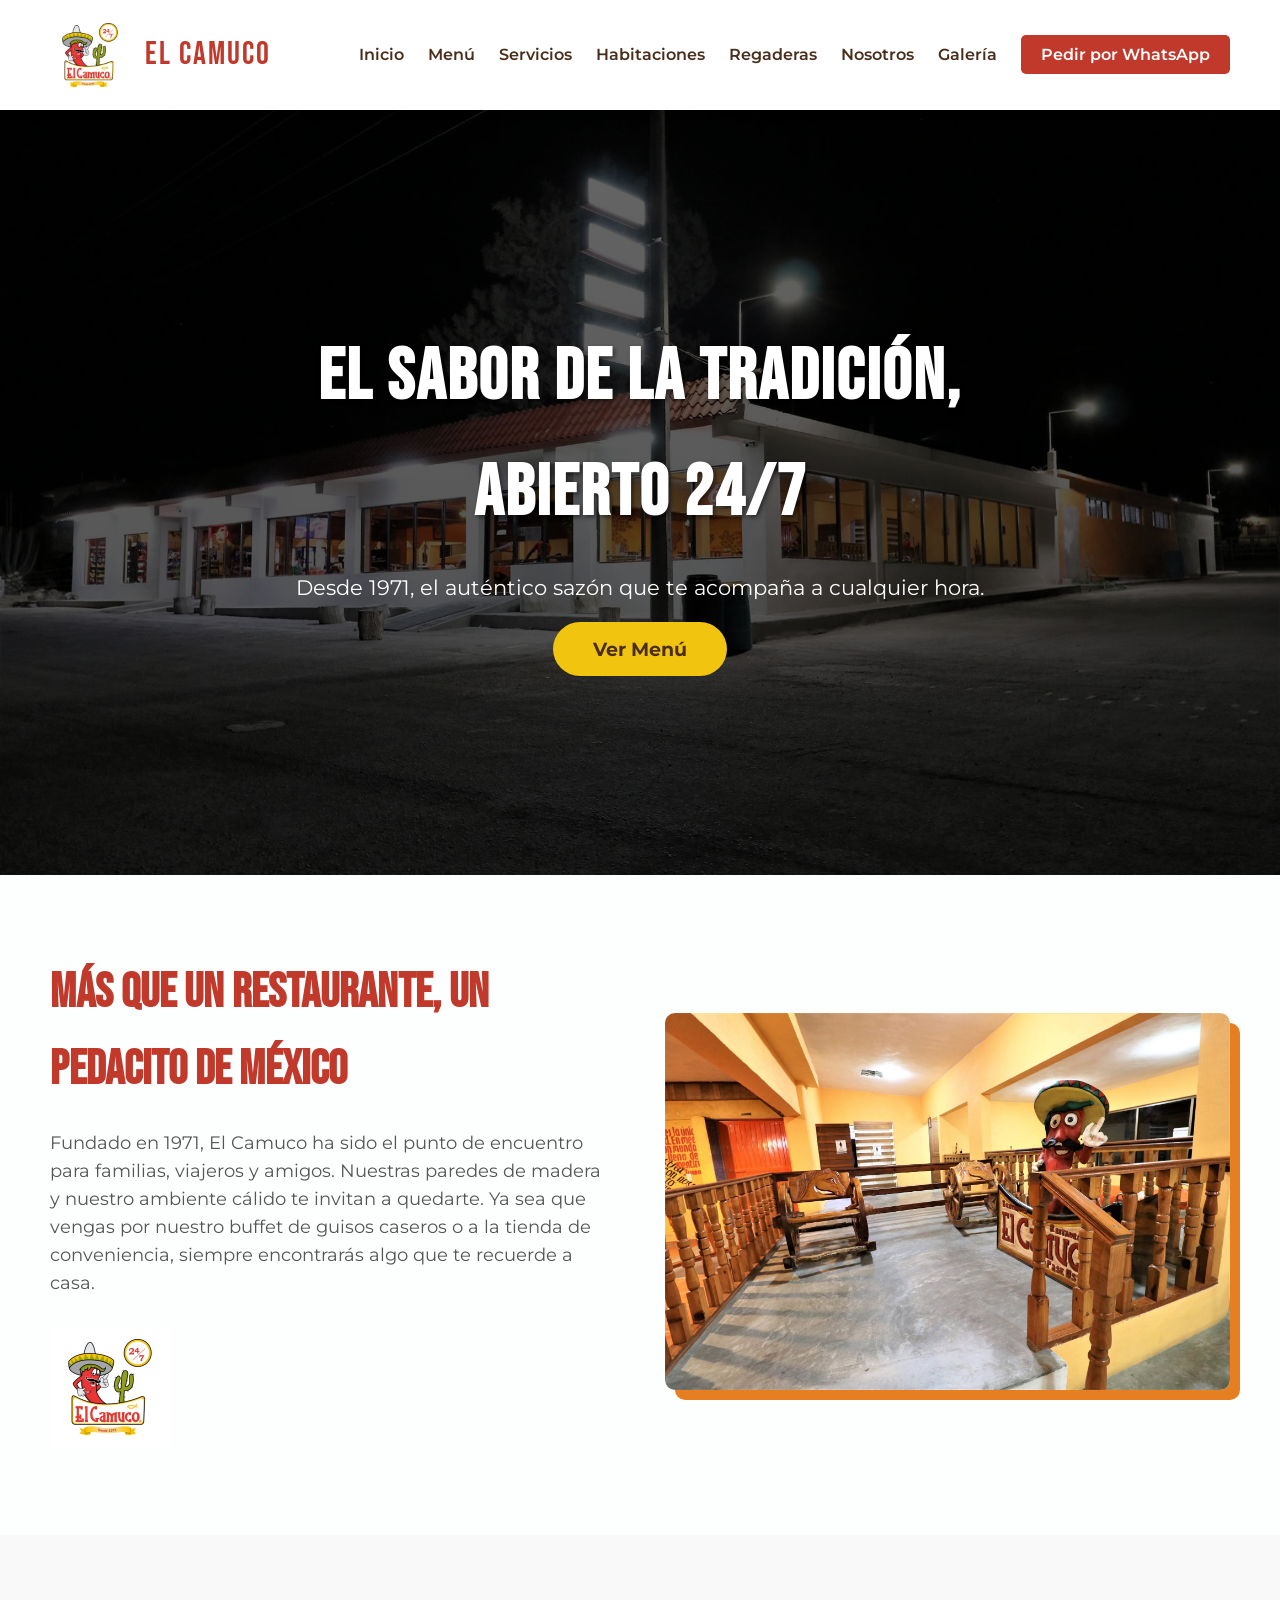
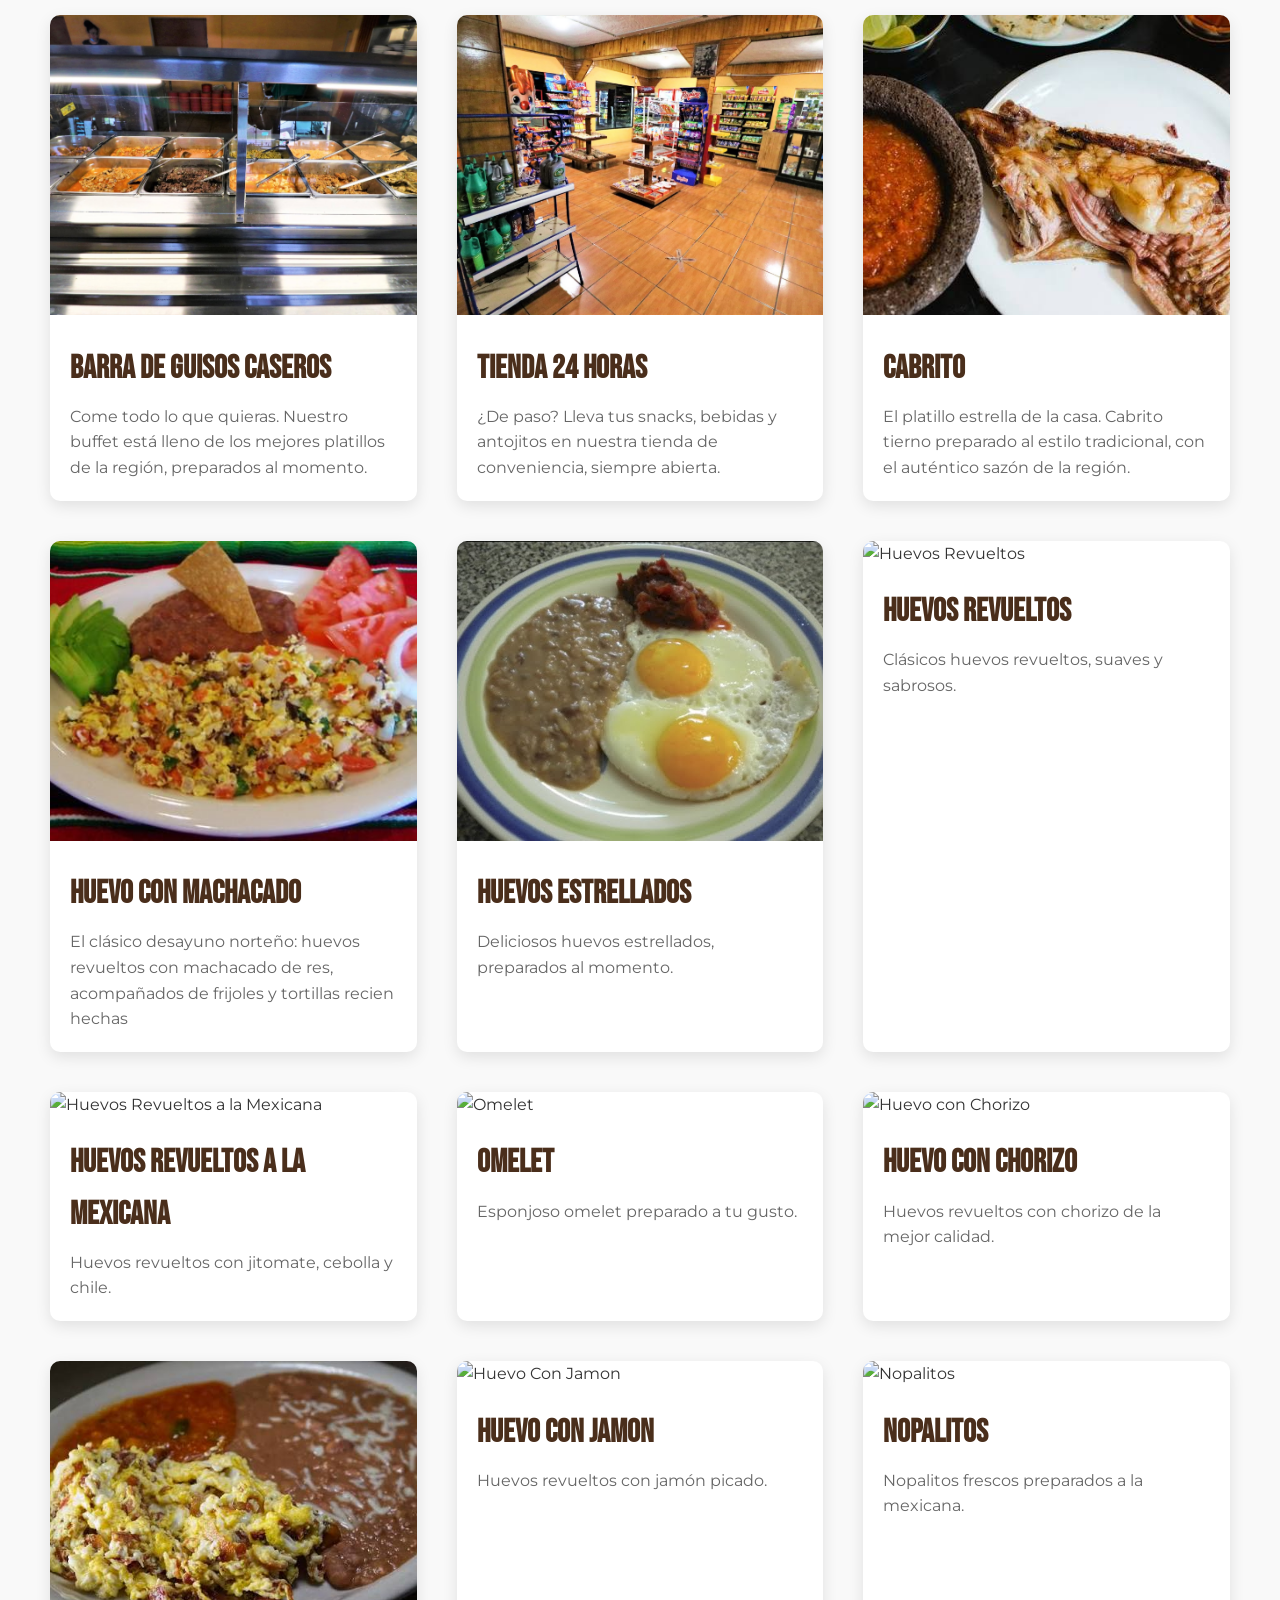
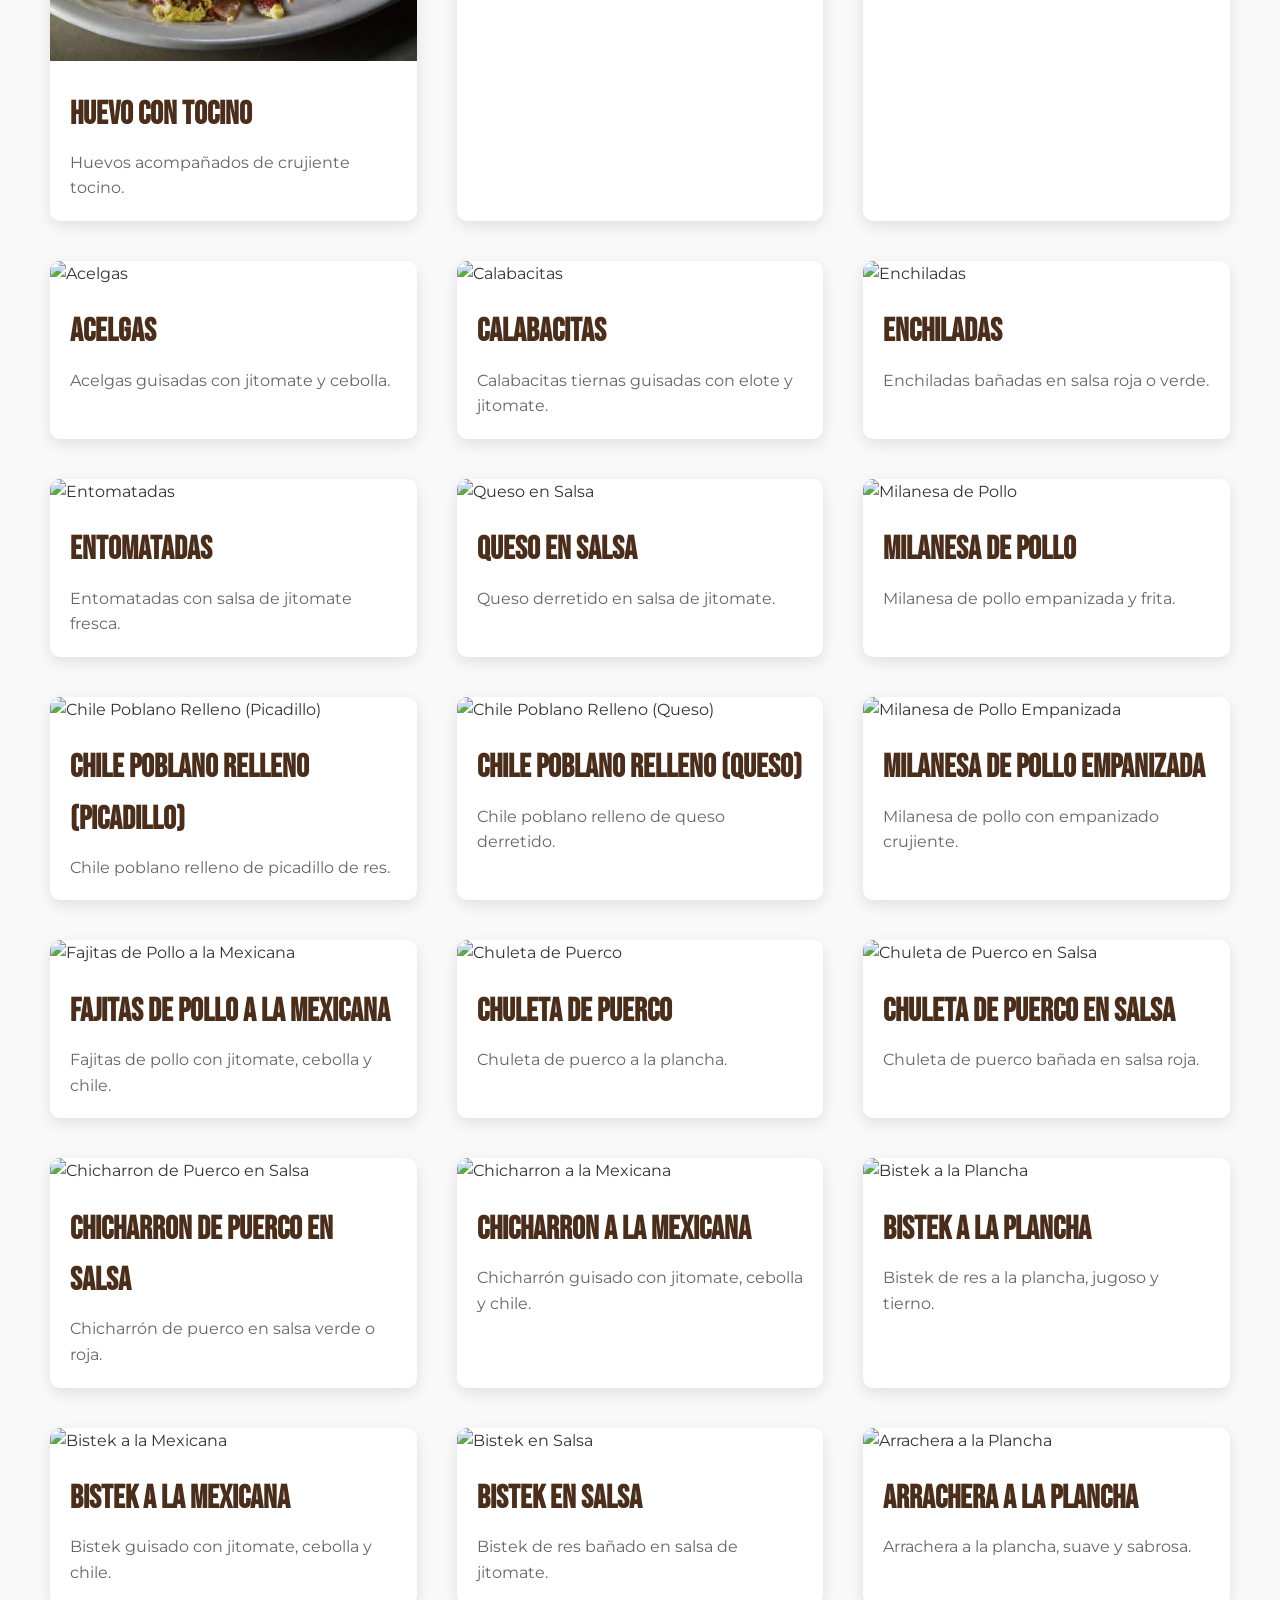
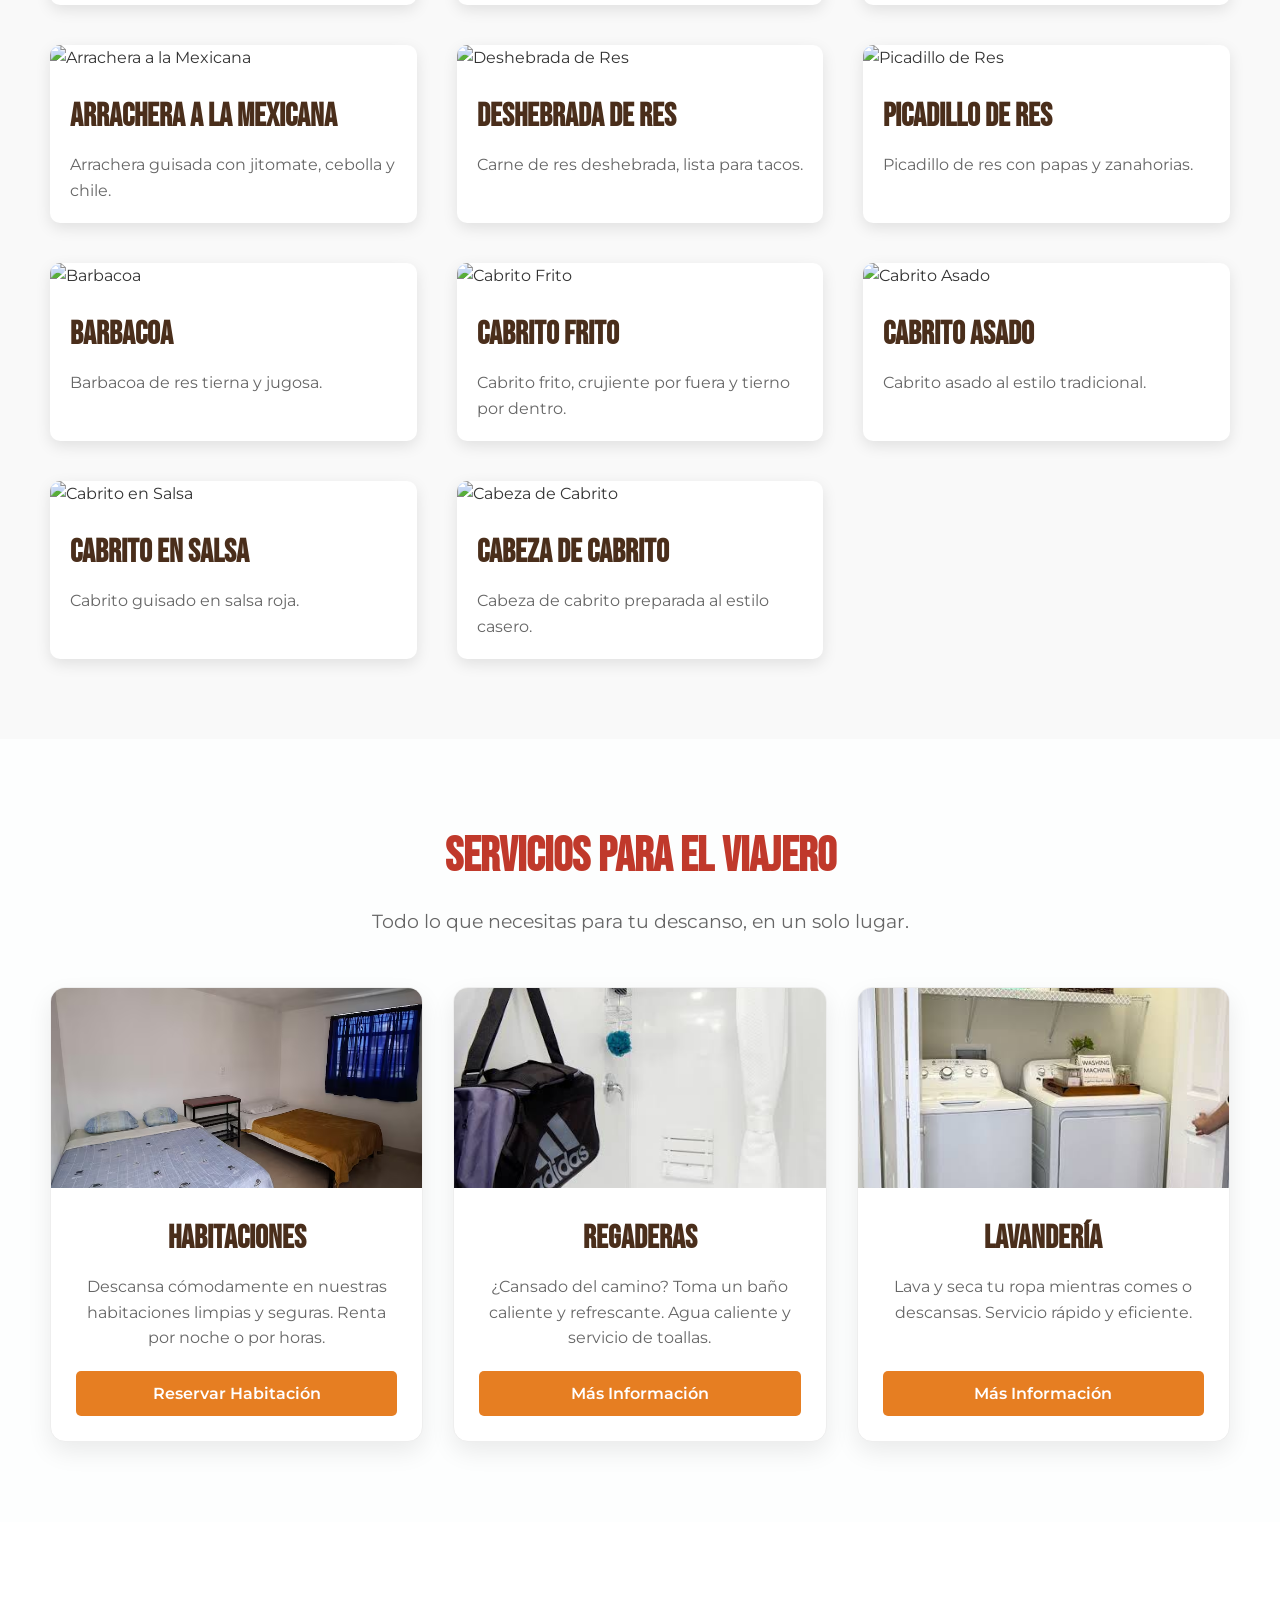
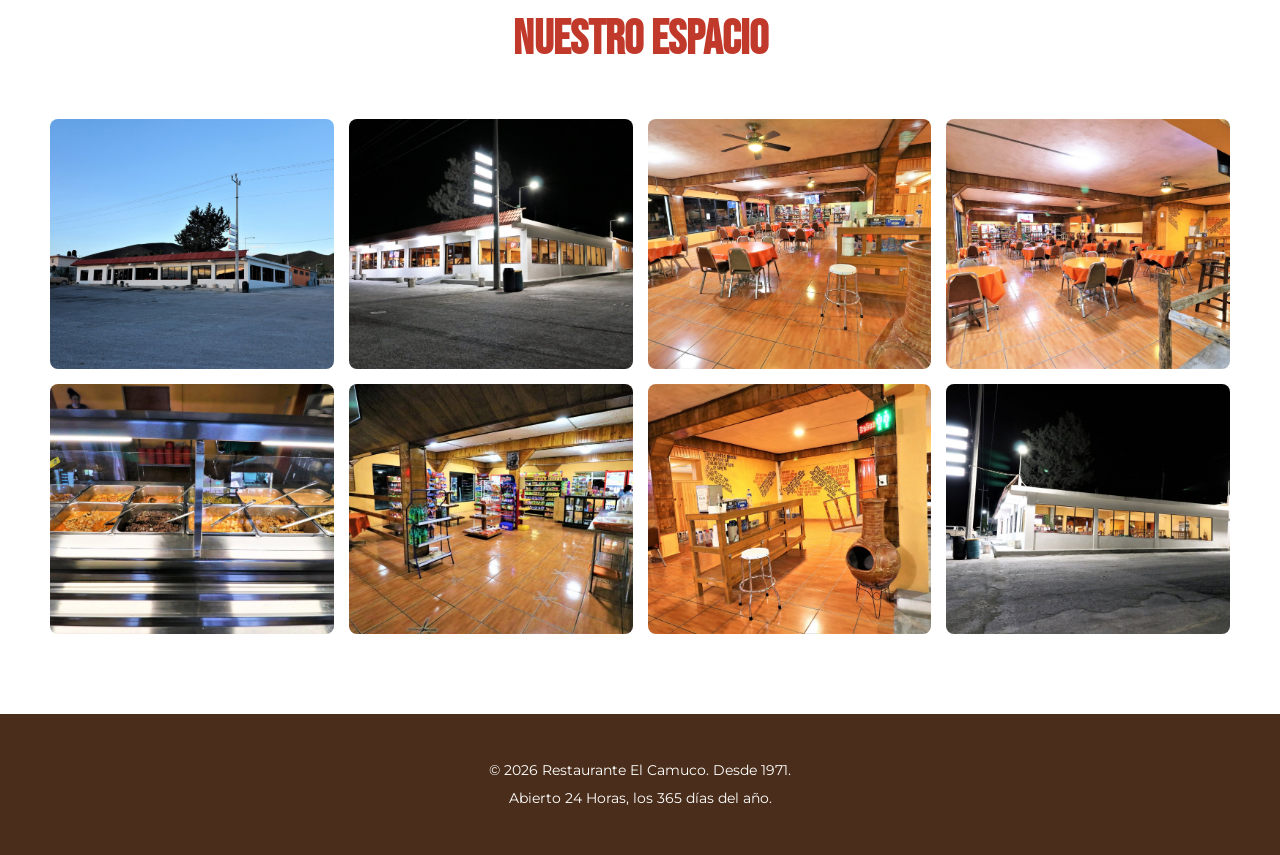
==== index.html @ 58abb0df "Add files via upload" ====
<!DOCTYPE html>
<html lang="es">
<head>
    <meta charset="UTF-8">
    <meta name="viewport" content="width=device-width, initial-scale=1.0">
    <title>El Camuco | Restaurante y Servicios 24/7</title>
    <link rel="stylesheet" href="style.css">
    <!-- Fuentes de Google -->
    <link href="https://fonts.googleapis.com/css2?family=Bebas+Neue&family=Montserrat:wght@300;400;600&display=swap" rel="stylesheet">
</head>
<body>

    <!-- Header -->
    <header>
        <div class="logo">
            <img src="logo.png" alt="El Camuco Logo" width="80">
            <span>EL CAMUCO</span>
        </div>
        <nav>
            <a href="#inicio">Inicio</a>
            <a href="#menu">Menú</a>
            <a href="#servicios">Servicios</a>
            <!-- NUEVOS ENLACES AÑADIDOS AQUÍ -->
            <a href="#servicios">Habitaciones</a>
            <a href="#servicios">Regaderas</a>
            <!-- FIN DE NUEVOS ENLACES -->
            <a href="#nosotros">Nosotros</a>
            <a href="#galeria">Galería</a>
            <!-- Reemplaza 8124062292 por el número real de WhatsApp del restaurante -->
            <a href="https://wa.me/8124062292" class="btn-reservar" target="_blank">Pedir por WhatsApp</a>
        </nav>
    </header>

    <!-- Hero Section -->
    <section id="inicio" class="hero">
        <div class="hero-content">
            <h1>El Sabor de la Tradición, <br>Abierto 24/7</h1>
            <p>Desde 1971, el auténtico sazón que te acompaña a cualquier hora.</p>
            <a href="#menu" class="btn-principal">Ver Menú</a>
        </div>
    </section>

    <!-- Sección Nosotros -->
    <section id="nosotros" class="nosotros">
        <div class="container">
            <div class="texto">
                <h2>Más que un restaurante, un pedacito de México</h2>
                <p>Fundado en 1971, El Camuco ha sido el punto de encuentro para familias, viajeros y amigos. Nuestras paredes de madera y nuestro ambiente cálido te invitan a quedarte. Ya sea que vengas por nuestro buffet de guisos caseros o a la tienda de conveniencia, siempre encontrarás algo que te recuerde a casa.</p>
                <img src="logo.png" alt="Chile El Camuco" class="logo-secundario">
            </div>
            <div class="imagen">
                <img src="interior-madera.png" alt="Interior de El Camuco">
            </div>
        </div>
    </section>

    <!-- Sección Buffet y Tienda -->
    <section id="menu" class="servicios">
        <div class="card">
            <img src="interior-buffet.png" alt="Buffet El Camuco">
            <h3>Barra de Guisos Caseros</h3>
            <p>Come todo lo que quieras. Nuestro buffet está lleno de los mejores platillos de la región, preparados al momento.</p>
        </div>
        <div class="card">
            <img src="interior-tienda.png" alt="Tienda El Camuco">
            <h3>Tienda 24 Horas</h3>
            <p>¿De paso? Lleva tus snacks, bebidas y antojitos en nuestra tienda de conveniencia, siempre abierta.</p>
        </div>
        <div class="card">
            <img src="cabrito.png" alt="Cabrito">
            <h3>Cabrito</h3>
            <p>El platillo estrella de la casa. Cabrito tierno preparado al estilo tradicional, con el auténtico sazón de la región.</p>
        </div>
        <div class="card">
            <img src="huevoconmachacado.png" alt="Huevo con Machacado">
            <h3>Huevo con Machacado</h3>
            <p>El clásico desayuno norteño: huevos revueltos con machacado de res, acompañados de frijoles y tortillas recien hechas</p>
        </div>

        <!-- NUEVAS COMIDAS AÑADIDAS -->
        <div class="card">
            <img src="huevos-estrellados.png" alt="Huevos Estrellados">
            <h3>Huevos Estrellados</h3>
            <p>Deliciosos huevos estrellados, preparados al momento.</p>
        </div>
        <div class="card">
            <img src="huevos-revueltos.png" alt="Huevos Revueltos">
            <h3>Huevos Revueltos</h3>
            <p>Clásicos huevos revueltos, suaves y sabrosos.</p>
        </div>
        <div class="card">
            <img src="huevos-revueltos-mexicana.png" alt="Huevos Revueltos a la Mexicana">
            <h3>Huevos Revueltos a la Mexicana</h3>
            <p>Huevos revueltos con jitomate, cebolla y chile.</p>
        </div>
        <div class="card">
            <img src="omelet.png" alt="Omelet">
            <h3>Omelet</h3>
            <p>Esponjoso omelet preparado a tu gusto.</p>
        </div>
        <div class="card">
            <img src="huevo-chorizo.png" alt="Huevo con Chorizo">
            <h3>Huevo con Chorizo</h3>
            <p>Huevos revueltos con chorizo de la mejor calidad.</p>
        </div>
        <div class="card">
            <img src="huevo-tocino.png" alt="Huevo con Tocino">
            <h3>Huevo con Tocino</h3>
            <p>Huevos acompañados de crujiente tocino.</p>
        </div>
        <div class="card">
            <img src="huevo-jamon.png" alt="Huevo Con Jamon">
            <h3>Huevo Con Jamon</h3>
            <p>Huevos revueltos con jamón picado.</p>
        </div>
        <div class="card">
            <img src="nopalitos.png" alt="Nopalitos">
            <h3>Nopalitos</h3>
            <p>Nopalitos frescos preparados a la mexicana.</p>
        </div>
        <div class="card">
            <img src="acelgas.png" alt="Acelgas">
            <h3>Acelgas</h3>
            <p>Acelgas guisadas con jitomate y cebolla.</p>
        </div>
        <div class="card">
            <img src="calabacitas.png" alt="Calabacitas">
            <h3>Calabacitas</h3>
            <p>Calabacitas tiernas guisadas con elote y jitomate.</p>
        </div>
        <div class="card">
            <img src="enchiladas.png" alt="Enchiladas">
            <h3>Enchiladas</h3>
            <p>Enchiladas bañadas en salsa roja o verde.</p>
        </div>
        <div class="card">
            <img src="entomatadas.png" alt="Entomatadas">
            <h3>Entomatadas</h3>
            <p>Entomatadas con salsa de jitomate fresca.</p>
        </div>
        <div class="card">
            <img src="queso-salsa.png" alt="Queso en Salsa">
            <h3>Queso en Salsa</h3>
            <p>Queso derretido en salsa de jitomate.</p>
        </div>
        <div class="card">
            <img src="milanesa-pollo.png" alt="Milanesa de Pollo">
            <h3>Milanesa de Pollo</h3>
            <p>Milanesa de pollo empanizada y frita.</p>
        </div>
        <div class="card">
            <img src="chile-poblano-picadillo.png" alt="Chile Poblano Relleno (Picadillo)">
            <h3>Chile Poblano Relleno (Picadillo)</h3>
            <p>Chile poblano relleno de picadillo de res.</p>
        </div>
        <div class="card">
            <img src="chile-poblano-queso.png" alt="Chile Poblano Relleno (Queso)">
            <h3>Chile Poblano Relleno (Queso)</h3>
            <p>Chile poblano relleno de queso derretido.</p>
        </div>
        <div class="card">
            <img src="milanesa-pollo-empanizada.png" alt="Milanesa de Pollo Empanizada">
            <h3>Milanesa de Pollo Empanizada</h3>
            <p>Milanesa de pollo con empanizado crujiente.</p>
        </div>
        <div class="card">
            <img src="fajitas-pollo-mexicana.png" alt="Fajitas de Pollo a la Mexicana">
            <h3>Fajitas de Pollo a la Mexicana</h3>
            <p>Fajitas de pollo con jitomate, cebolla y chile.</p>
        </div>
        <div class="card">
            <img src="chuleta-puerco.png" alt="Chuleta de Puerco">
            <h3>Chuleta de Puerco</h3>
            <p>Chuleta de puerco a la plancha.</p>
        </div>
        <div class="card">
            <img src="chuleta-puerco-salsa.png" alt="Chuleta de Puerco en Salsa">
            <h3>Chuleta de Puerco en Salsa</h3>
            <p>Chuleta de puerco bañada en salsa roja.</p>
        </div>
        <div class="card">
            <img src="chicharron-puerco-salsa.png" alt="Chicharron de Puerco en Salsa">
            <h3>Chicharron de Puerco en Salsa</h3>
            <p>Chicharrón de puerco en salsa verde o roja.</p>
        </div>
        <div class="card">
            <img src="chicharron-mexicana.png" alt="Chicharron a la Mexicana">
            <h3>Chicharron a la Mexicana</h3>
            <p>Chicharrón guisado con jitomate, cebolla y chile.</p>
        </div>
        <div class="card">
            <img src="bistek-plancha.png" alt="Bistek a la Plancha">
            <h3>Bistek a la Plancha</h3>
            <p>Bistek de res a la plancha, jugoso y tierno.</p>
        </div>
        <div class="card">
            <img src="bistek-mexicana.png" alt="Bistek a la Mexicana">
            <h3>Bistek a la Mexicana</h3>
            <p>Bistek guisado con jitomate, cebolla y chile.</p>
        </div>
        <div class="card">
            <img src="bistek-salsa.png" alt="Bistek en Salsa">
            <h3>Bistek en Salsa</h3>
            <p>Bistek de res bañado en salsa de jitomate.</p>
        </div>
        <div class="card">
            <img src="arrachera-plancha.png" alt="Arrachera a la Plancha">
            <h3>Arrachera a la Plancha</h3>
            <p>Arrachera a la plancha, suave y sabrosa.</p>
        </div>
        <div class="card">
            <img src="arrachera-mexicana.png" alt="Arrachera a la Mexicana">
            <h3>Arrachera a la Mexicana</h3>
            <p>Arrachera guisada con jitomate, cebolla y chile.</p>
        </div>
        <div class="card">
            <img src="deshebrada-res.png" alt="Deshebrada de Res">
            <h3>Deshebrada de Res</h3>
            <p>Carne de res deshebrada, lista para tacos.</p>
        </div>
        <div class="card">
            <img src="picadillo-res.png" alt="Picadillo de Res">
            <h3>Picadillo de Res</h3>
            <p>Picadillo de res con papas y zanahorias.</p>
        </div>
        <div class="card">
            <img src="barbacoa.png" alt="Barbacoa">
            <h3>Barbacoa</h3>
            <p>Barbacoa de res tierna y jugosa.</p>
        </div>
        <div class="card">
            <img src="cabrito-frito.png" alt="Cabrito Frito">
            <h3>Cabrito Frito</h3>
            <p>Cabrito frito, crujiente por fuera y tierno por dentro.</p>
        </div>
        <div class="card">
            <img src="cabrito-asado.png" alt="Cabrito Asado">
            <h3>Cabrito Asado</h3>
            <p>Cabrito asado al estilo tradicional.</p>
        </div>
        <div class="card">
            <img src="cabrito-salsa.png" alt="Cabrito en Salsa">
            <h3>Cabrito en Salsa</h3>
            <p>Cabrito guisado en salsa roja.</p>
        </div>
        <div class="card">
            <img src="cabeza-cabrito.png" alt="Cabeza de Cabrito">
            <h3>Cabeza de Cabrito</h3>
            <p>Cabeza de cabrito preparada al estilo casero.</p>
        </div>
        <!-- FIN DE NUEVAS COMIDAS -->

    </section>

    <!-- Sección Servicios para el Viajero -->
    <section id="servicios" class="servicios-viajero">
        <h2>Servicios para el Viajero</h2>
        <p class="subtitulo-servicios">Todo lo que necesitas para tu descanso, en un solo lugar.</p>
        
        <div class="grid-servicios">
            <!-- Tarjeta Habitaciones -->
            <div class="card-servicio">
                <img src="habitacion.png" alt="Habitaciones en Renta">
                <div class="card-servicio-info">
                    <h3>Habitaciones</h3>
                    <p>Descansa cómodamente en nuestras habitaciones limpias y seguras. Renta por noche o por horas.</p>
                    <a href="https://wa.me/8124062292?text=Hola,%20quiero%20rentar%20una%20habitación" class="btn-servicio" target="_blank">Reservar Habitación</a>
                </div>
            </div>

            <!-- Tarjeta Regaderas -->
            <div class="card-servicio">
                <img src="regadera.png" alt="Regaderas en Renta">
                <div class="card-servicio-info">
                    <h3>Regaderas</h3>
                    <p>¿Cansado del camino? Toma un baño caliente y refrescante. Agua caliente y servicio de toallas.</p>
                    <a href="https://wa.me/8124062292?text=Hola,%20quiero%20usar%20las%20regaderas" class="btn-servicio" target="_blank">Más Información</a>
                </div>
            </div>

            <!-- Tarjeta Lavandería -->
            <div class="card-servicio">
                <img src="lavanderia.png" alt="Lavandería">
                <div class="card-servicio-info">
                    <h3>Lavandería</h3>
                    <p>Lava y seca tu ropa mientras comes o descansas. Servicio rápido y eficiente.</p>
                    <a href="https://wa.me/8124062292?text=Hola,%20quiero%20información%20sobre%20la%20lavandería" class="btn-servicio" target="_blank">Más Información</a>
                </div>
            </div>
        </div>
    </section>

    <!-- Galería -->
    <section id="galeria" class="galeria">
        <h2>Nuestro Espacio</h2>
        <div class="grid-galeria">
            <img src="fachada-dia.png" alt="Fachada de día">
            <img src="fachada-noche.png" alt="Fachada de noche">
            <img src="interior-pasillo.png" alt="Pasillo interior">
            <img src="interior-salon.png" alt="Salón principal">
            <img src="interior-barra.png" alt="Barra de servicio">
            <img src="interior-tienda-2.png" alt="Tienda de abarrotes">
            <img src="interior-mesas.png" alt="Mesas de madera">
            <img src="fachada-noche-2.png" alt="Fachada nocturna">
        </div>
    </section>

    <!-- Footer -->
    <footer id="contacto">
        <p>© 2026 Restaurante El Camuco. Desde 1971.</p>
        <p>Abierto 24 Horas, los 365 días del año.</p>
    </footer>

</body>
</html>
---- style.css ----
/* Reset y Estilos Globales */
* {
    margin: 0;
    padding: 0;
    box-sizing: border-box;
}

body {
    font-family: 'Montserrat', sans-serif;
    background-color: #FDFEFE;
    color: #333;
    line-height: 1.6;
}

/* Header */
header {
    display: flex;
    justify-content: space-between;
    align-items: center;
    padding: 15px 50px;
    background: #fff;
    box-shadow: 0 2px 10px rgba(0,0,0,0.1);
    position: sticky;
    top: 0;
    z-index: 1000;
}

.logo {
    display: flex;
    align-items: center;
    gap: 15px;
}

.logo span {
    font-family: 'Bebas Neue', sans-serif;
    font-size: 2rem;
    color: #C0392B;
    letter-spacing: 2px;
}

nav a {
    text-decoration: none;
    color: #4A2E1B;
    font-weight: 600;
    margin-left: 20px;
    transition: color 0.3s;
}

nav a:hover {
    color: #E67E22;
}

.btn-reservar {
    background-color: #C0392B;
    color: white !important;
    padding: 10px 20px;
    border-radius: 5px;
}

.btn-reservar:hover {
    background-color: #E67E22;
}

/* Hero Section */
.hero {
    height: 85vh;
    background: linear-gradient(rgba(0,0,0,0.6), rgba(0,0,0,0.7)), url('fachada-noche.png');
    background-size: cover;
    background-position: center;
    display: flex;
    align-items: center;
    justify-content: center;
    text-align: center;
    color: white;
}

.hero-content h1 {
    font-family: 'Bebas Neue', sans-serif;
    font-size: 4.5rem;
    letter-spacing: 2px;
    margin-bottom: 20px;
    text-shadow: 2px 2px 4px rgba(0,0,0,0.5);
}

.hero-content p {
    font-size: 1.3rem;
    margin-bottom: 30px;
}

.btn-principal {
    background-color: #F1C40F;
    color: #4A2E1B;
    padding: 15px 40px;
    text-decoration: none;
    font-weight: bold;
    font-size: 1.2rem;
    border-radius: 50px;
    transition: transform 0.3s, background 0.3s;
}

.btn-principal:hover {
    background-color: #E67E22;
    color: white;
    transform: scale(1.05);
}

/* Sección Nosotros */
.nosotros {
    padding: 80px 50px;
    background-color: #FDFEFE;
}

.nosotros .container {
    display: flex;
    align-items: center;
    gap: 50px;
    max-width: 1200px;
    margin: 0 auto;
}

.nosotros .texto {
    flex: 1;
}

.nosotros h2 {
    font-family: 'Bebas Neue', sans-serif;
    font-size: 3rem;
    color: #C0392B;
    margin-bottom: 20px;
}

.nosotros p {
    font-size: 1.1rem;
    color: #555;
    margin-bottom: 20px;
}

.logo-secundario {
    width: 120px;
    margin-top: 10px;
}

.nosotros .imagen {
    flex: 1;
}

.nosotros .imagen img {
    width: 100%;
    border-radius: 10px;
    box-shadow: 10px 10px 0px #E67E22;
}

/* Sección Servicios (Buffet y Tienda) */
.servicios {
    display: grid;
    grid-template-columns: repeat(auto-fit, minmax(300px, 1fr));
    gap: 40px;
    padding: 80px 50px;
    background-color: #f9f9f9;
    max-width: 1400px;
    margin: 0 auto;
}

.card {
    background: white;
    border-radius: 10px;
    overflow: hidden;
    width: 100%;
    box-shadow: 0 5px 15px rgba(0,0,0,0.1);
    transition: transform 0.3s;
}

.card:hover {
    transform: translateY(-10px);
}

.card img {
    width: 100%;
    height: 300px;
    object-fit: cover;
}

.card h3 {
    font-family: 'Bebas Neue', sans-serif;
    font-size: 2rem;
    color: #4A2E1B;
    padding: 20px 20px 10px;
}

.card p {
    padding: 0 20px 20px;
    color: #666;
}

/* --- NUEVA SECCIÓN: SERVICIOS PARA EL VIAJERO --- */
.servicios-viajero {
    padding: 80px 50px;
    background-color: #FDFEFE;
    text-align: center;
}

.servicios-viajero h2 {
    font-family: 'Bebas Neue', sans-serif;
    font-size: 3rem;
    color: #C0392B;
    margin-bottom: 10px;
}

.subtitulo-servicios {
    font-size: 1.2rem;
    color: #666;
    margin-bottom: 50px;
}

.grid-servicios {
    display: grid;
    grid-template-columns: repeat(auto-fit, minmax(300px, 1fr));
    gap: 30px;
    max-width: 1200px;
    margin: 0 auto;
}

.card-servicio {
    background: white;
    border-radius: 15px;
    overflow: hidden;
    box-shadow: 0 10px 25px rgba(0,0,0,0.08);
    transition: transform 0.3s, box-shadow 0.3s;
    border: 1px solid #eee;
    display: flex;
    flex-direction: column;
}

.card-servicio:hover {
    transform: translateY(-10px);
    box-shadow: 0 15px 35px rgba(230, 126, 34, 0.2);
}

.card-servicio img {
    width: 100%;
    height: 200px;
    object-fit: cover;
}

.card-servicio-info {
    padding: 25px;
    flex-grow: 1;
    display: flex;
    flex-direction: column;
}

.card-servicio-info h3 {
    font-family: 'Bebas Neue', sans-serif;
    font-size: 2rem;
    color: #4A2E1B;
    margin-bottom: 10px;
}

.card-servicio-info p {
    color: #666;
    font-size: 1rem;
    margin-bottom: 20px;
    flex-grow: 1;
}

.btn-servicio {
    display: inline-block;
    background-color: #E67E22;
    color: white;
    padding: 10px 20px;
    text-decoration: none;
    border-radius: 5px;
    font-weight: 600;
    transition: background 0.3s;
    align-self: center;
    width: 100%;
}

.btn-servicio:hover {
    background-color: #C0392B;
}

/* Galería */
.galeria {
    padding: 80px 50px;
    text-align: center;
    background-color: #fff;
}

.galeria h2 {
    font-family: 'Bebas Neue', sans-serif;
    font-size: 3rem;
    color: #C0392B;
    margin-bottom: 40px;
}

.grid-galeria {
    display: grid;
    grid-template-columns: repeat(auto-fit, minmax(280px, 1fr));
    gap: 15px;
    max-width: 1200px;
    margin: 0 auto;
}

.grid-galeria img {
    width: 100%;
    height: 250px;
    object-fit: cover;
    border-radius: 8px;
    transition: transform 0.3s, filter 0.3s;
}

.grid-galeria img:hover {
    transform: scale(1.03);
    filter: brightness(1.1);
}

/* Footer */
footer {
    background-color: #4A2E1B;
    color: white;
    text-align: center;
    padding: 40px 20px;
    font-size: 0.9rem;
}

footer p {
    margin: 5px 0;
}

/* Responsive */
@media (max-width: 768px) {
    header { padding: 15px 20px; flex-direction: column; gap: 15px; }
    nav a { margin: 0 10px; font-size: 0.9rem; }
    .hero-content h1 { font-size: 3rem; }
    .nosotros .container { flex-direction: column; }
    .nosotros .imagen img { box-shadow: 5px 5px 0px #E67E22; }
    .servicios { padding: 40px 20px; }
    .card { width: 100%; }
    .servicios-viajero { padding: 40px 20px; }
    .grid-servicios { grid-template-columns: 1fr; }
    .galeria { padding: 40px 20px; }
}
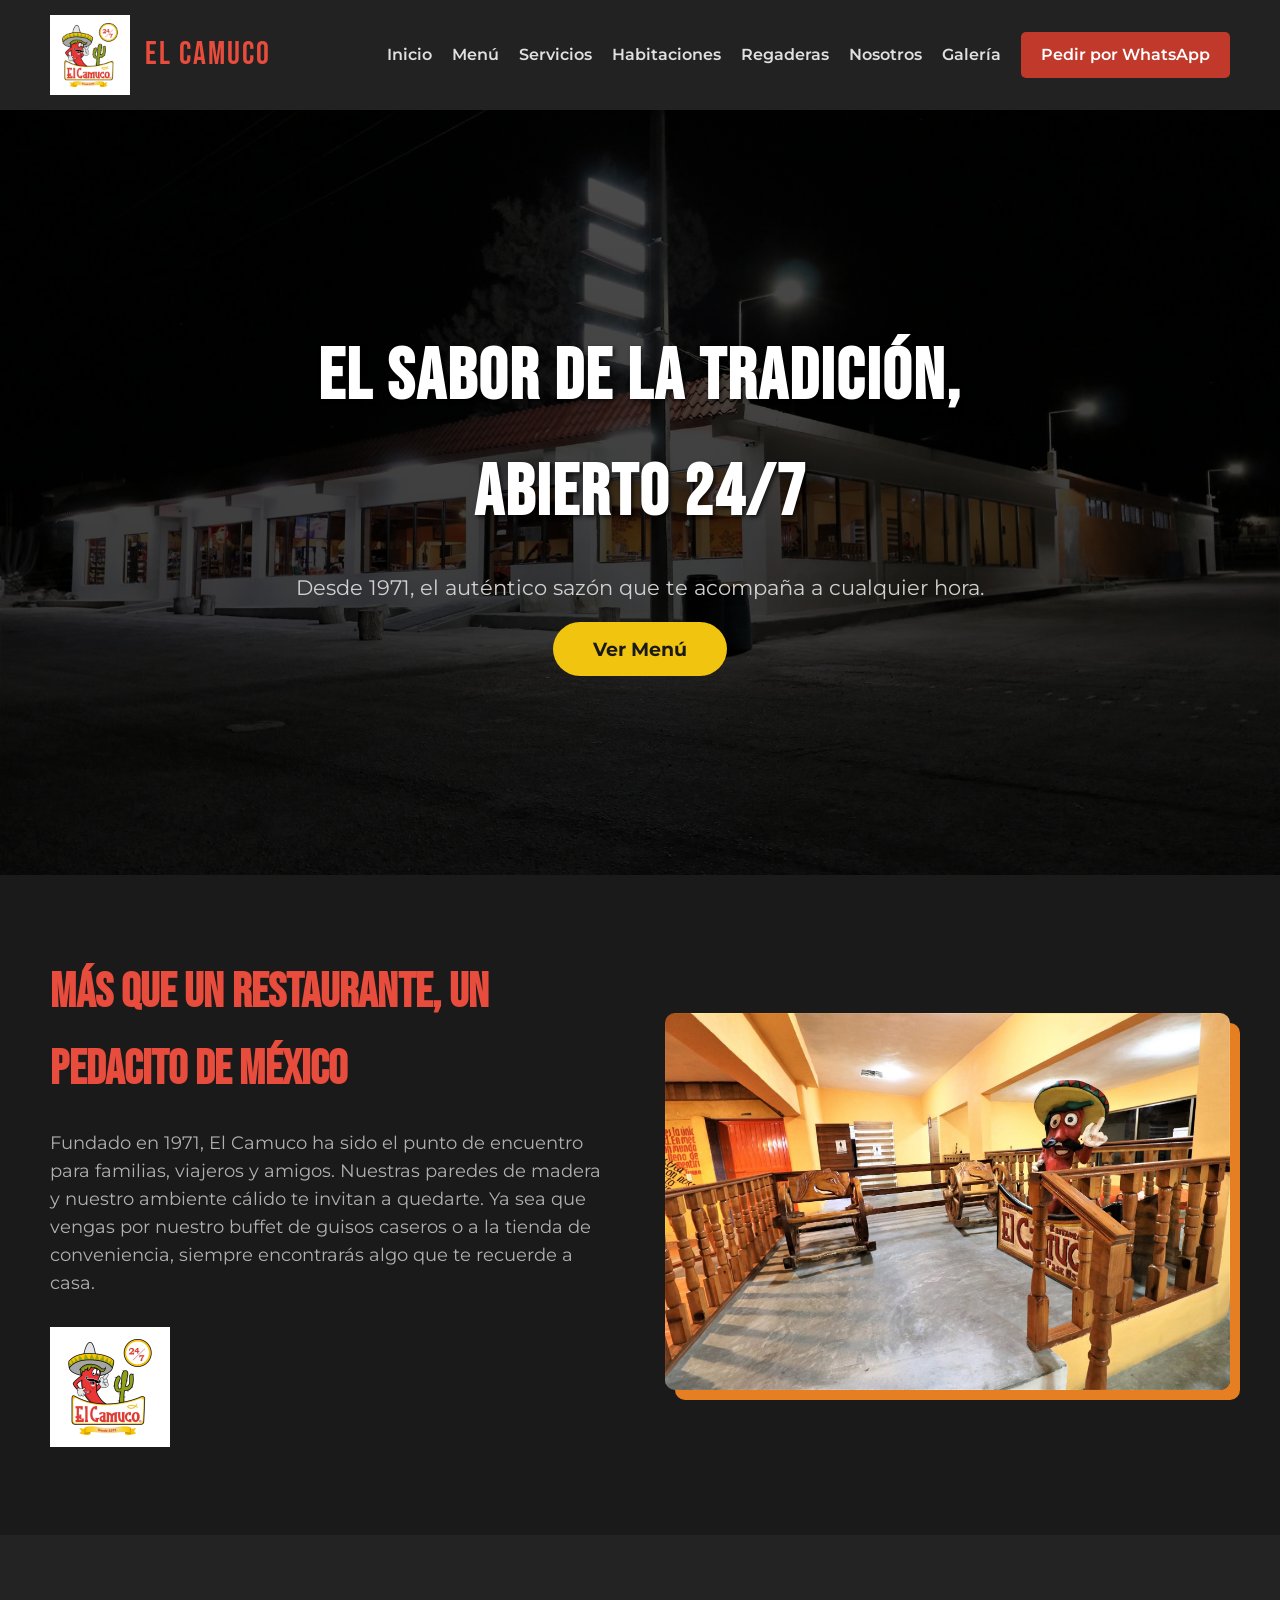
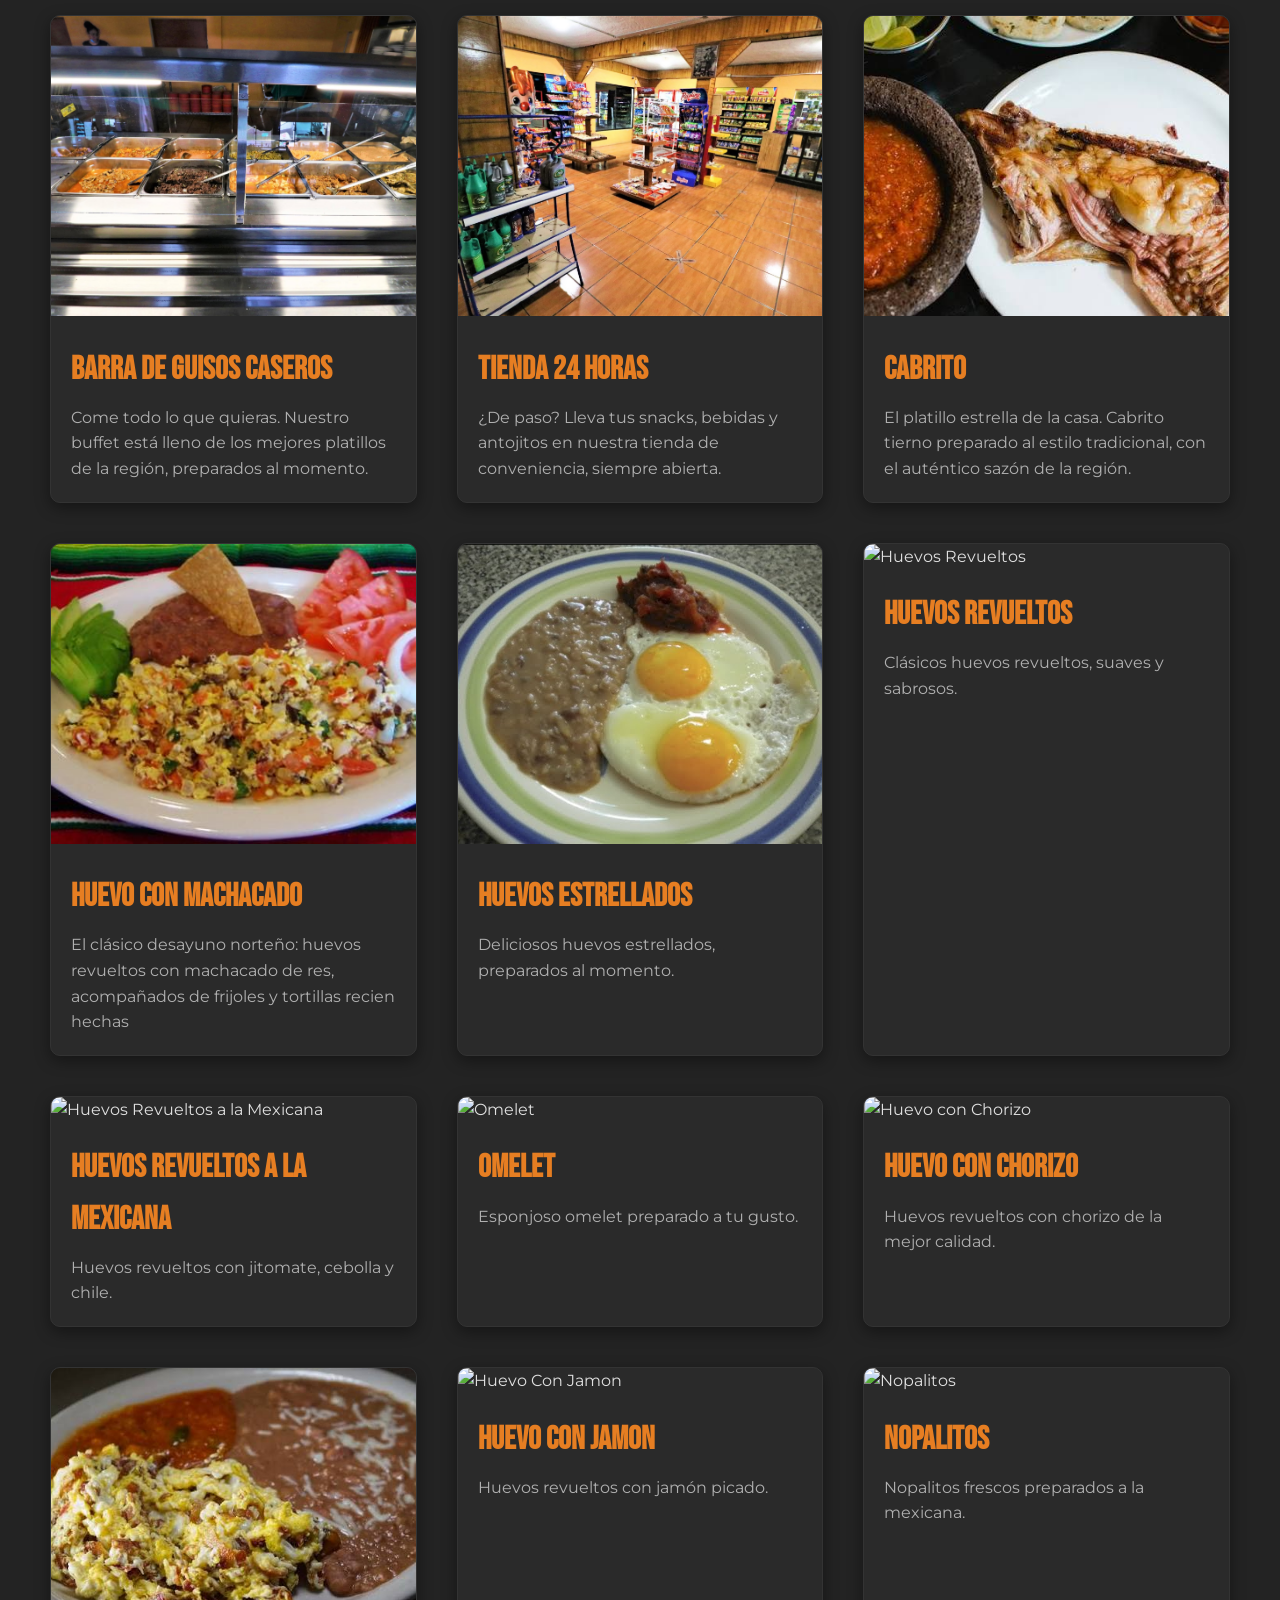
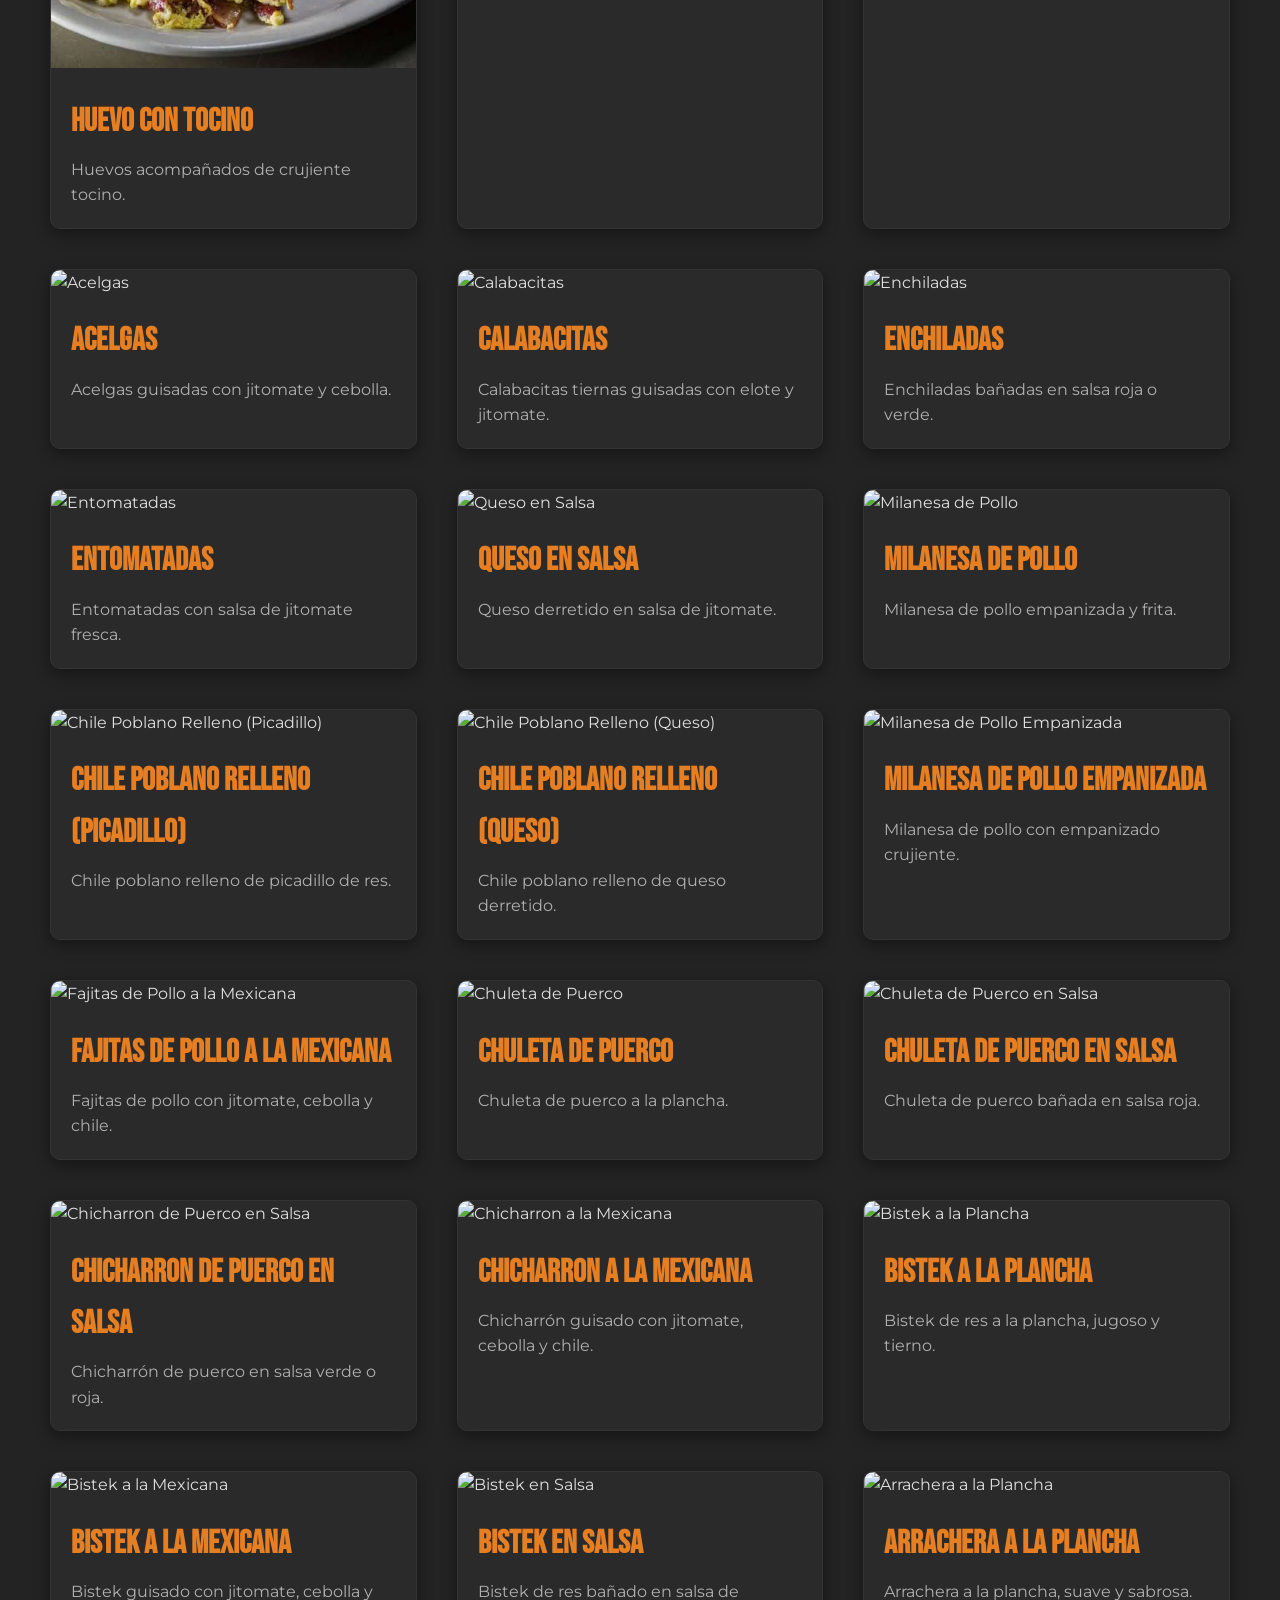
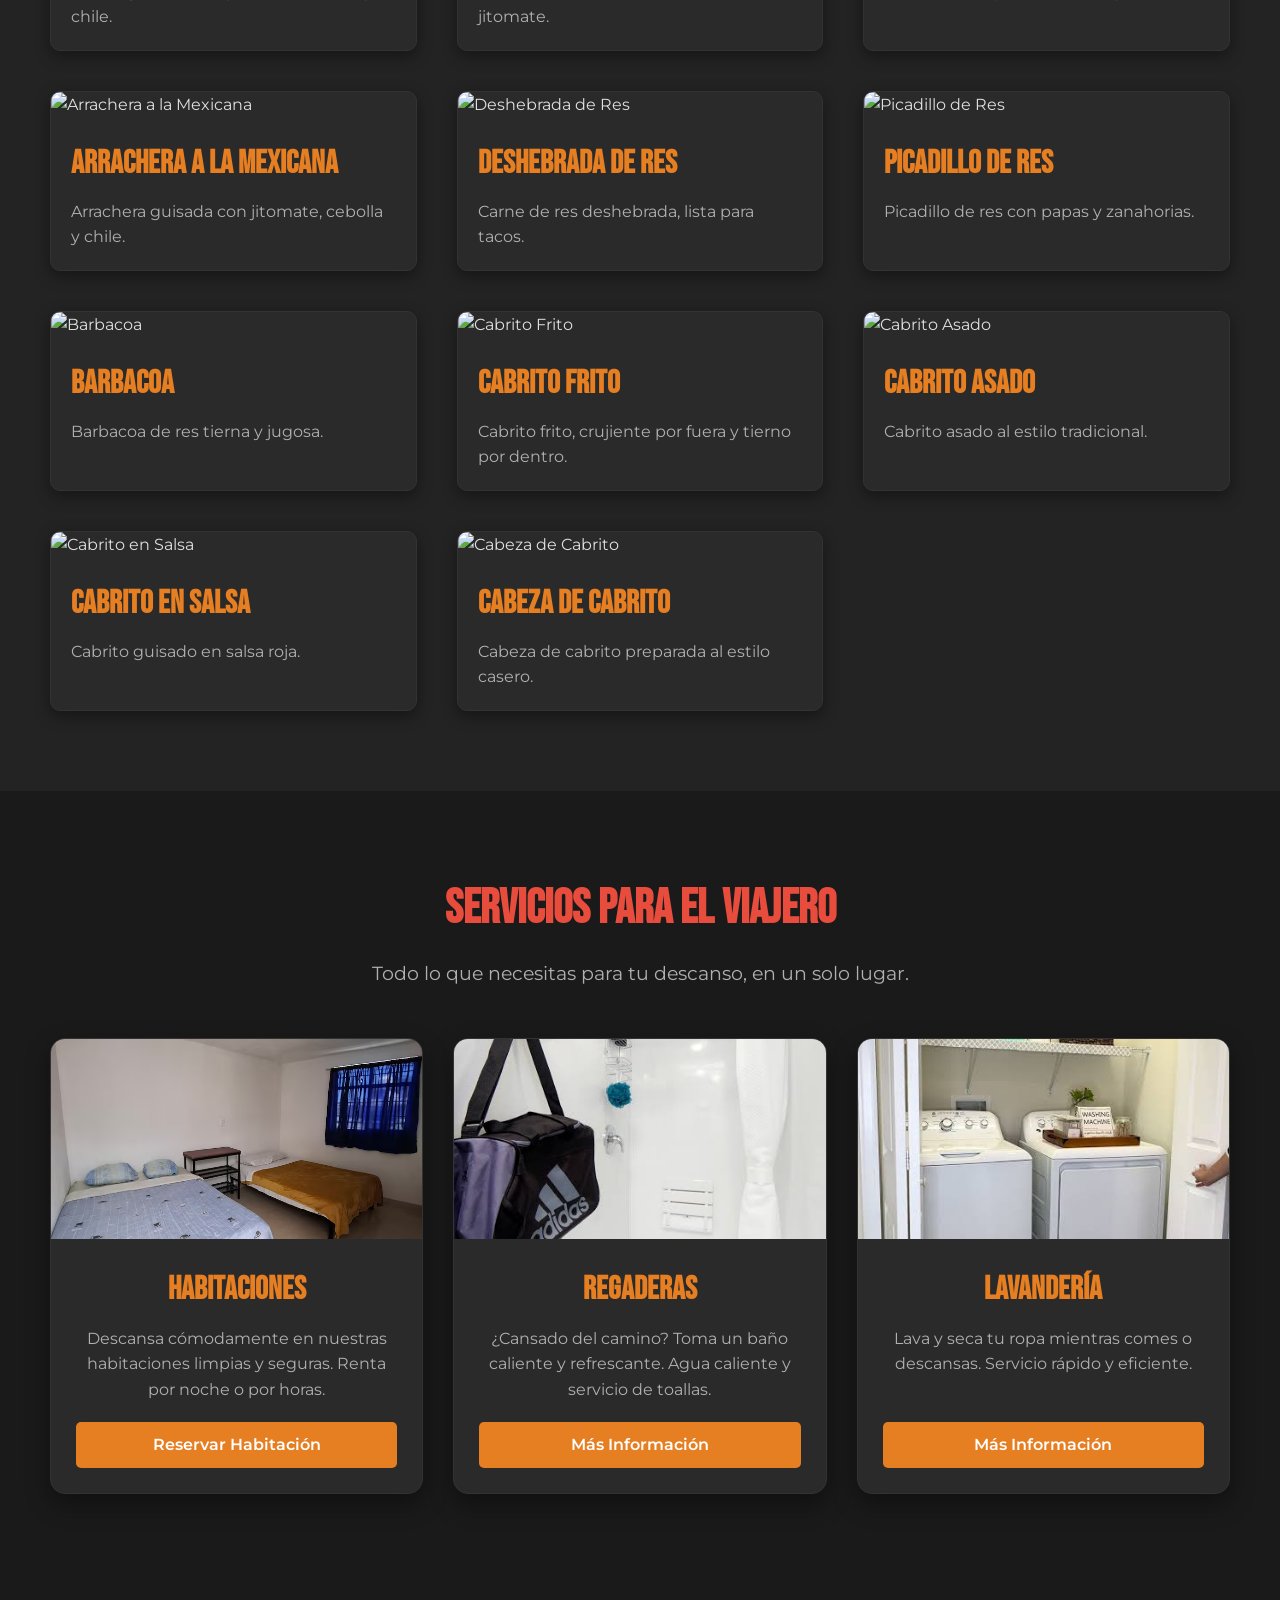
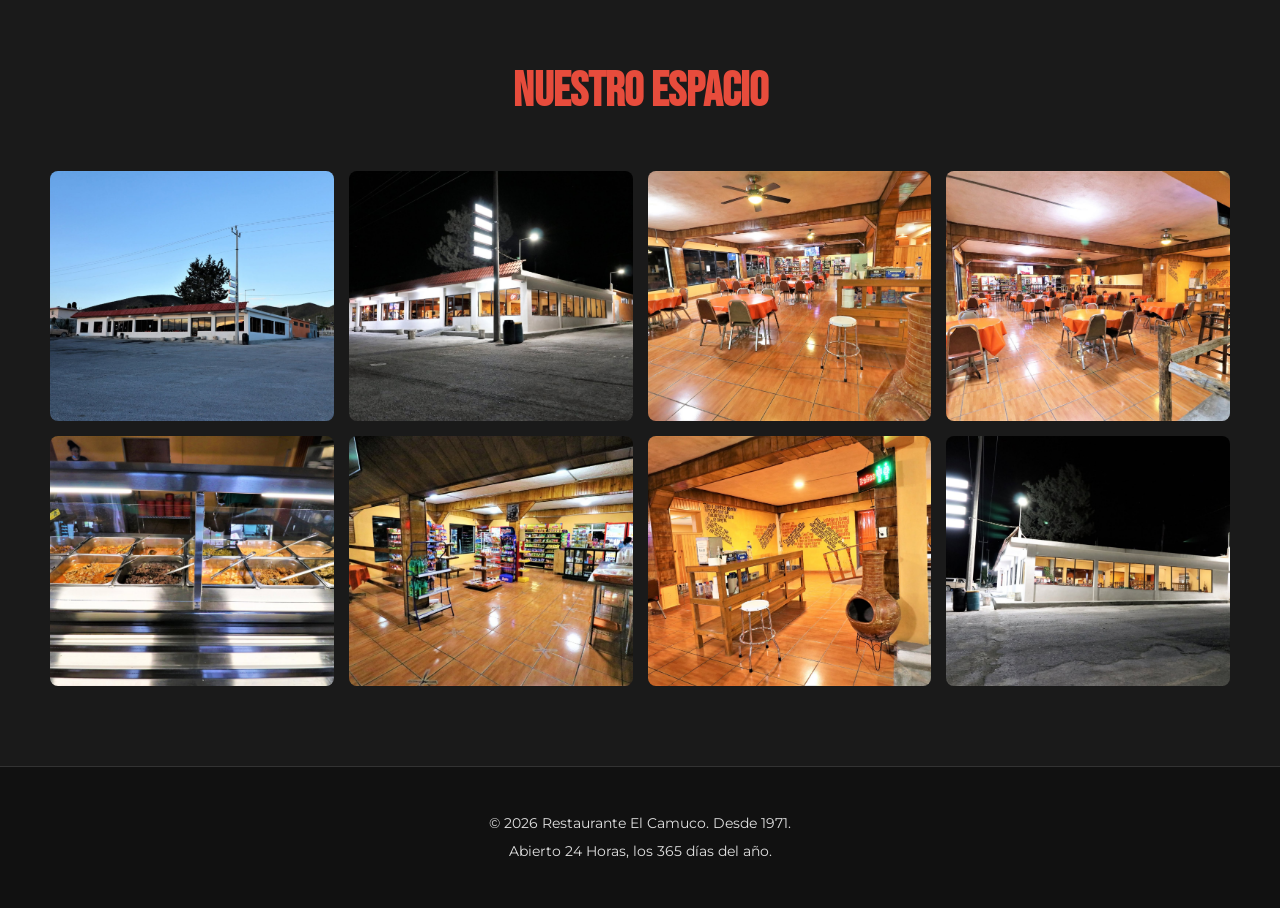
==== commit 71ffded0: "Add files via upload" ====
--- a/index.html
+++ b/index.html
@@ -2,10 +2,13 @@
 <html lang="es">
 <head>
     <meta charset="UTF-8">
-    <meta name="viewport" content="width=device-width, initial-scale=1.0">
+    <meta name="viewport" content="width=device-width, initial-scale=1.0, viewport-fit=cover">
+    <meta name="theme-color" content="#1a1a1a">
     <title>El Camuco | Restaurante y Servicios 24/7</title>
     <link rel="stylesheet" href="style.css">
     <!-- Fuentes de Google -->
+    <link rel="preconnect" href="https://fonts.googleapis.com">
+    <link rel="preconnect" href="https://fonts.gstatic.com" crossorigin>
     <link href="https://fonts.googleapis.com/css2?family=Bebas+Neue&family=Montserrat:wght@300;400;600&display=swap" rel="stylesheet">
 </head>
 <body>
@@ -17,17 +20,23 @@
             <span>EL CAMUCO</span>
         </div>
         <nav>
-            <a href="#inicio">Inicio</a>
-            <a href="#menu">Menú</a>
-            <a href="#servicios">Servicios</a>
-            <!-- NUEVOS ENLACES AÑADIDOS AQUÍ -->
-            <a href="#servicios">Habitaciones</a>
-            <a href="#servicios">Regaderas</a>
-            <!-- FIN DE NUEVOS ENLACES -->
-            <a href="#nosotros">Nosotros</a>
-            <a href="#galeria">Galería</a>
-            <!-- Reemplaza 8124062292 por el número real de WhatsApp del restaurante -->
-            <a href="https://wa.me/8124062292" class="btn-reservar" target="_blank">Pedir por WhatsApp</a>
+            <input type="checkbox" id="menu-toggle" class="menu-toggle">
+            <label for="menu-toggle" class="hamburguesa" aria-label="Abrir menú">
+                <span></span><span></span><span></span>
+            </label>
+            <div class="menu-links">
+                <a href="#inicio">Inicio</a>
+                <a href="#menu">Menú</a>
+                <a href="#servicios">Servicios</a>
+                <!-- NUEVOS ENLACES AÑADIDOS AQUÍ -->
+                <a href="#servicios">Habitaciones</a>
+                <a href="#servicios">Regaderas</a>
+                <!-- FIN DE NUEVOS ENLACES -->
+                <a href="#nosotros">Nosotros</a>
+                <a href="#galeria">Galería</a>
+                <!-- Reemplaza 8124062292 por el número real de WhatsApp del restaurante -->
+                <a href="https://wa.me/8124062292" class="btn-reservar" target="_blank">Pedir por WhatsApp</a>
+            </div>
         </nav>
     </header>
 
@@ -46,10 +55,10 @@
             <div class="texto">
                 <h2>Más que un restaurante, un pedacito de México</h2>
                 <p>Fundado en 1971, El Camuco ha sido el punto de encuentro para familias, viajeros y amigos. Nuestras paredes de madera y nuestro ambiente cálido te invitan a quedarte. Ya sea que vengas por nuestro buffet de guisos caseros o a la tienda de conveniencia, siempre encontrarás algo que te recuerde a casa.</p>
-                <img src="logo.png" alt="Chile El Camuco" class="logo-secundario">
+                <img src="logo.png" alt="Chile El Camuco" class="logo-secundario" loading="lazy">
             </div>
             <div class="imagen">
-                <img src="interior-madera.png" alt="Interior de El Camuco">
+                <img src="interior-madera.png" alt="Interior de El Camuco" loading="lazy">
             </div>
         </div>
     </section>
@@ -57,194 +66,194 @@
     <!-- Sección Buffet y Tienda -->
     <section id="menu" class="servicios">
         <div class="card">
-            <img src="interior-buffet.png" alt="Buffet El Camuco">
+            <img src="interior-buffet.png" alt="Buffet El Camuco" loading="lazy">
             <h3>Barra de Guisos Caseros</h3>
             <p>Come todo lo que quieras. Nuestro buffet está lleno de los mejores platillos de la región, preparados al momento.</p>
         </div>
         <div class="card">
-            <img src="interior-tienda.png" alt="Tienda El Camuco">
+            <img src="interior-tienda.png" alt="Tienda El Camuco" loading="lazy">
             <h3>Tienda 24 Horas</h3>
             <p>¿De paso? Lleva tus snacks, bebidas y antojitos en nuestra tienda de conveniencia, siempre abierta.</p>
         </div>
         <div class="card">
-            <img src="cabrito.png" alt="Cabrito">
+            <img src="cabrito.png" alt="Cabrito" loading="lazy">
             <h3>Cabrito</h3>
             <p>El platillo estrella de la casa. Cabrito tierno preparado al estilo tradicional, con el auténtico sazón de la región.</p>
         </div>
         <div class="card">
-            <img src="huevoconmachacado.png" alt="Huevo con Machacado">
+            <img src="huevoconmachacado.png" alt="Huevo con Machacado" loading="lazy">
             <h3>Huevo con Machacado</h3>
             <p>El clásico desayuno norteño: huevos revueltos con machacado de res, acompañados de frijoles y tortillas recien hechas</p>
         </div>
 
         <!-- NUEVAS COMIDAS AÑADIDAS -->
         <div class="card">
-            <img src="huevos-estrellados.png" alt="Huevos Estrellados">
+            <img src="huevos-estrellados.png" alt="Huevos Estrellados" loading="lazy">
             <h3>Huevos Estrellados</h3>
             <p>Deliciosos huevos estrellados, preparados al momento.</p>
         </div>
         <div class="card">
-            <img src="huevos-revueltos.png" alt="Huevos Revueltos">
+            <img src="huevos-revueltos.png" alt="Huevos Revueltos" loading="lazy">
             <h3>Huevos Revueltos</h3>
             <p>Clásicos huevos revueltos, suaves y sabrosos.</p>
         </div>
         <div class="card">
-            <img src="huevos-revueltos-mexicana.png" alt="Huevos Revueltos a la Mexicana">
+            <img src="huevos-revueltos-mexicana.png" alt="Huevos Revueltos a la Mexicana" loading="lazy">
             <h3>Huevos Revueltos a la Mexicana</h3>
             <p>Huevos revueltos con jitomate, cebolla y chile.</p>
         </div>
         <div class="card">
-            <img src="omelet.png" alt="Omelet">
+            <img src="omelet.png" alt="Omelet" loading="lazy">
             <h3>Omelet</h3>
             <p>Esponjoso omelet preparado a tu gusto.</p>
         </div>
         <div class="card">
-            <img src="huevo-chorizo.png" alt="Huevo con Chorizo">
+            <img src="huevo-chorizo.png" alt="Huevo con Chorizo" loading="lazy">
             <h3>Huevo con Chorizo</h3>
             <p>Huevos revueltos con chorizo de la mejor calidad.</p>
         </div>
         <div class="card">
-            <img src="huevo-tocino.png" alt="Huevo con Tocino">
+            <img src="huevo-tocino.png" alt="Huevo con Tocino" loading="lazy">
             <h3>Huevo con Tocino</h3>
             <p>Huevos acompañados de crujiente tocino.</p>
         </div>
         <div class="card">
-            <img src="huevo-jamon.png" alt="Huevo Con Jamon">
+            <img src="huevo-jamon.png" alt="Huevo Con Jamon" loading="lazy">
             <h3>Huevo Con Jamon</h3>
             <p>Huevos revueltos con jamón picado.</p>
         </div>
         <div class="card">
-            <img src="nopalitos.png" alt="Nopalitos">
+            <img src="nopalitos.png" alt="Nopalitos" loading="lazy">
             <h3>Nopalitos</h3>
             <p>Nopalitos frescos preparados a la mexicana.</p>
         </div>
         <div class="card">
-            <img src="acelgas.png" alt="Acelgas">
+            <img src="acelgas.png" alt="Acelgas" loading="lazy">
             <h3>Acelgas</h3>
             <p>Acelgas guisadas con jitomate y cebolla.</p>
         </div>
         <div class="card">
-            <img src="calabacitas.png" alt="Calabacitas">
+            <img src="calabacitas.png" alt="Calabacitas" loading="lazy">
             <h3>Calabacitas</h3>
             <p>Calabacitas tiernas guisadas con elote y jitomate.</p>
         </div>
         <div class="card">
-            <img src="enchiladas.png" alt="Enchiladas">
+            <img src="enchiladas.png" alt="Enchiladas" loading="lazy">
             <h3>Enchiladas</h3>
             <p>Enchiladas bañadas en salsa roja o verde.</p>
         </div>
         <div class="card">
-            <img src="entomatadas.png" alt="Entomatadas">
+            <img src="entomatadas.png" alt="Entomatadas" loading="lazy">
             <h3>Entomatadas</h3>
             <p>Entomatadas con salsa de jitomate fresca.</p>
         </div>
         <div class="card">
-            <img src="queso-salsa.png" alt="Queso en Salsa">
+            <img src="queso-salsa.png" alt="Queso en Salsa" loading="lazy">
             <h3>Queso en Salsa</h3>
             <p>Queso derretido en salsa de jitomate.</p>
         </div>
         <div class="card">
-            <img src="milanesa-pollo.png" alt="Milanesa de Pollo">
+            <img src="milanesa-pollo.png" alt="Milanesa de Pollo" loading="lazy">
             <h3>Milanesa de Pollo</h3>
             <p>Milanesa de pollo empanizada y frita.</p>
         </div>
         <div class="card">
-            <img src="chile-poblano-picadillo.png" alt="Chile Poblano Relleno (Picadillo)">
+            <img src="chile-poblano-picadillo.png" alt="Chile Poblano Relleno (Picadillo)" loading="lazy">
             <h3>Chile Poblano Relleno (Picadillo)</h3>
             <p>Chile poblano relleno de picadillo de res.</p>
         </div>
         <div class="card">
-            <img src="chile-poblano-queso.png" alt="Chile Poblano Relleno (Queso)">
+            <img src="chile-poblano-queso.png" alt="Chile Poblano Relleno (Queso)" loading="lazy">
             <h3>Chile Poblano Relleno (Queso)</h3>
             <p>Chile poblano relleno de queso derretido.</p>
         </div>
         <div class="card">
-            <img src="milanesa-pollo-empanizada.png" alt="Milanesa de Pollo Empanizada">
+            <img src="milanesa-pollo-empanizada.png" alt="Milanesa de Pollo Empanizada" loading="lazy">
             <h3>Milanesa de Pollo Empanizada</h3>
             <p>Milanesa de pollo con empanizado crujiente.</p>
         </div>
         <div class="card">
-            <img src="fajitas-pollo-mexicana.png" alt="Fajitas de Pollo a la Mexicana">
+            <img src="fajitas-pollo-mexicana.png" alt="Fajitas de Pollo a la Mexicana" loading="lazy">
             <h3>Fajitas de Pollo a la Mexicana</h3>
             <p>Fajitas de pollo con jitomate, cebolla y chile.</p>
         </div>
         <div class="card">
-            <img src="chuleta-puerco.png" alt="Chuleta de Puerco">
+            <img src="chuleta-puerco.png" alt="Chuleta de Puerco" loading="lazy">
             <h3>Chuleta de Puerco</h3>
             <p>Chuleta de puerco a la plancha.</p>
         </div>
         <div class="card">
-            <img src="chuleta-puerco-salsa.png" alt="Chuleta de Puerco en Salsa">
+            <img src="chuleta-puerco-salsa.png" alt="Chuleta de Puerco en Salsa" loading="lazy">
             <h3>Chuleta de Puerco en Salsa</h3>
             <p>Chuleta de puerco bañada en salsa roja.</p>
         </div>
         <div class="card">
-            <img src="chicharron-puerco-salsa.png" alt="Chicharron de Puerco en Salsa">
+            <img src="chicharron-puerco-salsa.png" alt="Chicharron de Puerco en Salsa" loading="lazy">
             <h3>Chicharron de Puerco en Salsa</h3>
             <p>Chicharrón de puerco en salsa verde o roja.</p>
         </div>
         <div class="card">
-            <img src="chicharron-mexicana.png" alt="Chicharron a la Mexicana">
+            <img src="chicharron-mexicana.png" alt="Chicharron a la Mexicana" loading="lazy">
             <h3>Chicharron a la Mexicana</h3>
             <p>Chicharrón guisado con jitomate, cebolla y chile.</p>
         </div>
         <div class="card">
-            <img src="bistek-plancha.png" alt="Bistek a la Plancha">
+            <img src="bistek-plancha.png" alt="Bistek a la Plancha" loading="lazy">
             <h3>Bistek a la Plancha</h3>
             <p>Bistek de res a la plancha, jugoso y tierno.</p>
         </div>
         <div class="card">
-            <img src="bistek-mexicana.png" alt="Bistek a la Mexicana">
+            <img src="bistek-mexicana.png" alt="Bistek a la Mexicana" loading="lazy">
             <h3>Bistek a la Mexicana</h3>
             <p>Bistek guisado con jitomate, cebolla y chile.</p>
         </div>
         <div class="card">
-            <img src="bistek-salsa.png" alt="Bistek en Salsa">
+            <img src="bistek-salsa.png" alt="Bistek en Salsa" loading="lazy">
             <h3>Bistek en Salsa</h3>
             <p>Bistek de res bañado en salsa de jitomate.</p>
         </div>
         <div class="card">
-            <img src="arrachera-plancha.png" alt="Arrachera a la Plancha">
+            <img src="arrachera-plancha.png" alt="Arrachera a la Plancha" loading="lazy">
             <h3>Arrachera a la Plancha</h3>
             <p>Arrachera a la plancha, suave y sabrosa.</p>
         </div>
         <div class="card">
-            <img src="arrachera-mexicana.png" alt="Arrachera a la Mexicana">
+            <img src="arrachera-mexicana.png" alt="Arrachera a la Mexicana" loading="lazy">
             <h3>Arrachera a la Mexicana</h3>
             <p>Arrachera guisada con jitomate, cebolla y chile.</p>
         </div>
         <div class="card">
-            <img src="deshebrada-res.png" alt="Deshebrada de Res">
+            <img src="deshebrada-res.png" alt="Deshebrada de Res" loading="lazy">
             <h3>Deshebrada de Res</h3>
             <p>Carne de res deshebrada, lista para tacos.</p>
         </div>
         <div class="card">
-            <img src="picadillo-res.png" alt="Picadillo de Res">
+            <img src="picadillo-res.png" alt="Picadillo de Res" loading="lazy">
             <h3>Picadillo de Res</h3>
             <p>Picadillo de res con papas y zanahorias.</p>
         </div>
         <div class="card">
-            <img src="barbacoa.png" alt="Barbacoa">
+            <img src="barbacoa.png" alt="Barbacoa" loading="lazy">
             <h3>Barbacoa</h3>
             <p>Barbacoa de res tierna y jugosa.</p>
         </div>
         <div class="card">
-            <img src="cabrito-frito.png" alt="Cabrito Frito">
+            <img src="cabrito-frito.png" alt="Cabrito Frito" loading="lazy">
             <h3>Cabrito Frito</h3>
             <p>Cabrito frito, crujiente por fuera y tierno por dentro.</p>
         </div>
         <div class="card">
-            <img src="cabrito-asado.png" alt="Cabrito Asado">
+            <img src="cabrito-asado.png" alt="Cabrito Asado" loading="lazy">
             <h3>Cabrito Asado</h3>
             <p>Cabrito asado al estilo tradicional.</p>
         </div>
         <div class="card">
-            <img src="cabrito-salsa.png" alt="Cabrito en Salsa">
+            <img src="cabrito-salsa.png" alt="Cabrito en Salsa" loading="lazy">
             <h3>Cabrito en Salsa</h3>
             <p>Cabrito guisado en salsa roja.</p>
         </div>
         <div class="card">
-            <img src="cabeza-cabrito.png" alt="Cabeza de Cabrito">
+            <img src="cabeza-cabrito.png" alt="Cabeza de Cabrito" loading="lazy">
             <h3>Cabeza de Cabrito</h3>
             <p>Cabeza de cabrito preparada al estilo casero.</p>
         </div>
@@ -260,7 +269,7 @@
         <div class="grid-servicios">
             <!-- Tarjeta Habitaciones -->
             <div class="card-servicio">
-                <img src="habitacion.png" alt="Habitaciones en Renta">
+                <img src="habitacion.png" alt="Habitaciones en Renta" loading="lazy">
                 <div class="card-servicio-info">
                     <h3>Habitaciones</h3>
                     <p>Descansa cómodamente en nuestras habitaciones limpias y seguras. Renta por noche o por horas.</p>
@@ -270,7 +279,7 @@
 
             <!-- Tarjeta Regaderas -->
             <div class="card-servicio">
-                <img src="regadera.png" alt="Regaderas en Renta">
+                <img src="regadera.png" alt="Regaderas en Renta" loading="lazy">
                 <div class="card-servicio-info">
                     <h3>Regaderas</h3>
                     <p>¿Cansado del camino? Toma un baño caliente y refrescante. Agua caliente y servicio de toallas.</p>
@@ -280,7 +289,7 @@
 
             <!-- Tarjeta Lavandería -->
             <div class="card-servicio">
-                <img src="lavanderia.png" alt="Lavandería">
+                <img src="lavanderia.png" alt="Lavandería" loading="lazy">
                 <div class="card-servicio-info">
                     <h3>Lavandería</h3>
                     <p>Lava y seca tu ropa mientras comes o descansas. Servicio rápido y eficiente.</p>
@@ -294,14 +303,14 @@
     <section id="galeria" class="galeria">
         <h2>Nuestro Espacio</h2>
         <div class="grid-galeria">
-            <img src="fachada-dia.png" alt="Fachada de día">
-            <img src="fachada-noche.png" alt="Fachada de noche">
-            <img src="interior-pasillo.png" alt="Pasillo interior">
-            <img src="interior-salon.png" alt="Salón principal">
-            <img src="interior-barra.png" alt="Barra de servicio">
-            <img src="interior-tienda-2.png" alt="Tienda de abarrotes">
-            <img src="interior-mesas.png" alt="Mesas de madera">
-            <img src="fachada-noche-2.png" alt="Fachada nocturna">
+            <img src="fachada-dia.png" alt="Fachada de día" loading="lazy">
+            <img src="fachada-noche.png" alt="Fachada de noche" loading="lazy">
+            <img src="interior-pasillo.png" alt="Pasillo interior" loading="lazy">
+            <img src="interior-salon.png" alt="Salón principal" loading="lazy">
+            <img src="interior-barra.png" alt="Barra de servicio" loading="lazy">
+            <img src="interior-tienda-2.png" alt="Tienda de abarrotes" loading="lazy">
+            <img src="interior-mesas.png" alt="Mesas de madera" loading="lazy">
+            <img src="fachada-noche-2.png" alt="Fachada nocturna" loading="lazy">
         </div>
     </section>
 
--- a/style.css
+++ b/style.css
@@ -5,10 +5,15 @@
     box-sizing: border-box;
 }
 
+html, body {
+    overflow-x: hidden;
+    max-width: 100%;
+}
+
 body {
     font-family: 'Montserrat', sans-serif;
-    background-color: #FDFEFE;
-    color: #333;
+    background-color: #1a1a1a;
+    color: #e0e0e0;
     line-height: 1.6;
 }
 
@@ -18,8 +23,8 @@
     justify-content: space-between;
     align-items: center;
     padding: 15px 50px;
-    background: #fff;
-    box-shadow: 0 2px 10px rgba(0,0,0,0.1);
+    background: #222;
+    box-shadow: 0 2px 10px rgba(0,0,0,0.5);
     position: sticky;
     top: 0;
     z-index: 1000;
@@ -34,13 +39,13 @@
 .logo span {
     font-family: 'Bebas Neue', sans-serif;
     font-size: 2rem;
-    color: #C0392B;
+    color: #E74C3C;
     letter-spacing: 2px;
 }
 
 nav a {
     text-decoration: none;
-    color: #4A2E1B;
+    color: #e0e0e0;
     font-weight: 600;
     margin-left: 20px;
     transition: color 0.3s;
@@ -61,10 +66,24 @@
     background-color: #E67E22;
 }
 
+/* --- MENÚ HAMBURGUESA (oculto en escritorio) --- */
+.menu-toggle {
+    display: none;
+}
+
+.hamburguesa {
+    display: none;
+}
+
+.menu-links {
+    display: flex;
+    align-items: center;
+}
+
 /* Hero Section */
 .hero {
     height: 85vh;
-    background: linear-gradient(rgba(0,0,0,0.6), rgba(0,0,0,0.7)), url('fachada-noche.png');
+    background: linear-gradient(rgba(0,0,0,0.7), rgba(0,0,0,0.8)), url('fachada-noche.png');
     background-size: cover;
     background-position: center;
     display: flex;
@@ -79,17 +98,18 @@
     font-size: 4.5rem;
     letter-spacing: 2px;
     margin-bottom: 20px;
-    text-shadow: 2px 2px 4px rgba(0,0,0,0.5);
+    text-shadow: 2px 2px 4px rgba(0,0,0,0.7);
 }
 
 .hero-content p {
     font-size: 1.3rem;
     margin-bottom: 30px;
+    color: #d0d0d0;
 }
 
 .btn-principal {
     background-color: #F1C40F;
-    color: #4A2E1B;
+    color: #1a1a1a;
     padding: 15px 40px;
     text-decoration: none;
     font-weight: bold;
@@ -107,7 +127,7 @@
 /* Sección Nosotros */
 .nosotros {
     padding: 80px 50px;
-    background-color: #FDFEFE;
+    background-color: #1a1a1a;
 }
 
 .nosotros .container {
@@ -125,13 +145,13 @@
 .nosotros h2 {
     font-family: 'Bebas Neue', sans-serif;
     font-size: 3rem;
-    color: #C0392B;
+    color: #E74C3C;
     margin-bottom: 20px;
 }
 
 .nosotros p {
     font-size: 1.1rem;
-    color: #555;
+    color: #b0b0b0;
     margin-bottom: 20px;
 }
 
@@ -156,18 +176,19 @@
     grid-template-columns: repeat(auto-fit, minmax(300px, 1fr));
     gap: 40px;
     padding: 80px 50px;
-    background-color: #f9f9f9;
+    background-color: #232323;
     max-width: 1400px;
     margin: 0 auto;
 }
 
 .card {
-    background: white;
+    background: #2a2a2a;
     border-radius: 10px;
     overflow: hidden;
     width: 100%;
-    box-shadow: 0 5px 15px rgba(0,0,0,0.1);
+    box-shadow: 0 5px 15px rgba(0,0,0,0.4);
     transition: transform 0.3s;
+    border: 1px solid #333;
 }
 
 .card:hover {
@@ -183,32 +204,32 @@
 .card h3 {
     font-family: 'Bebas Neue', sans-serif;
     font-size: 2rem;
-    color: #4A2E1B;
+    color: #E67E22;
     padding: 20px 20px 10px;
 }
 
 .card p {
     padding: 0 20px 20px;
-    color: #666;
-}
-
-/* --- NUEVA SECCIÓN: SERVICIOS PARA EL VIAJERO --- */
+    color: #b0b0b0;
+}
+
+/* --- SECCIÓN: SERVICIOS PARA EL VIAJERO --- */
 .servicios-viajero {
     padding: 80px 50px;
-    background-color: #FDFEFE;
+    background-color: #1a1a1a;
     text-align: center;
 }
 
 .servicios-viajero h2 {
     font-family: 'Bebas Neue', sans-serif;
     font-size: 3rem;
-    color: #C0392B;
+    color: #E74C3C;
     margin-bottom: 10px;
 }
 
 .subtitulo-servicios {
     font-size: 1.2rem;
-    color: #666;
+    color: #b0b0b0;
     margin-bottom: 50px;
 }
 
@@ -221,19 +242,19 @@
 }
 
 .card-servicio {
-    background: white;
+    background: #2a2a2a;
     border-radius: 15px;
     overflow: hidden;
-    box-shadow: 0 10px 25px rgba(0,0,0,0.08);
+    box-shadow: 0 10px 25px rgba(0,0,0,0.4);
     transition: transform 0.3s, box-shadow 0.3s;
-    border: 1px solid #eee;
+    border: 1px solid #333;
     display: flex;
     flex-direction: column;
 }
 
 .card-servicio:hover {
     transform: translateY(-10px);
-    box-shadow: 0 15px 35px rgba(230, 126, 34, 0.2);
+    box-shadow: 0 15px 35px rgba(230, 126, 34, 0.35);
 }
 
 .card-servicio img {
@@ -252,12 +273,12 @@
 .card-servicio-info h3 {
     font-family: 'Bebas Neue', sans-serif;
     font-size: 2rem;
-    color: #4A2E1B;
+    color: #E67E22;
     margin-bottom: 10px;
 }
 
 .card-servicio-info p {
-    color: #666;
+    color: #b0b0b0;
     font-size: 1rem;
     margin-bottom: 20px;
     flex-grow: 1;
@@ -284,13 +305,13 @@
 .galeria {
     padding: 80px 50px;
     text-align: center;
-    background-color: #fff;
+    background-color: #1a1a1a;
 }
 
 .galeria h2 {
     font-family: 'Bebas Neue', sans-serif;
     font-size: 3rem;
-    color: #C0392B;
+    color: #E74C3C;
     margin-bottom: 40px;
 }
 
@@ -312,32 +333,169 @@
 
 .grid-galeria img:hover {
     transform: scale(1.03);
-    filter: brightness(1.1);
+    filter: brightness(1.15);
 }
 
 /* Footer */
 footer {
-    background-color: #4A2E1B;
-    color: white;
+    background-color: #111;
+    color: #e0e0e0;
     text-align: center;
     padding: 40px 20px;
     font-size: 0.9rem;
+    border-top: 1px solid #333;
 }
 
 footer p {
     margin: 5px 0;
 }
 
-/* Responsive */
+/* ============================================================
+   RESPONSIVE
+   ============================================================ */
+
+/* --- Tablets --- */
+@media (max-width: 992px) {
+    header { padding: 15px 25px; }
+    .logo span { font-size: 1.6rem; }
+    .hero-content h1 { font-size: 3.5rem; }
+    .nosotros h2,
+    .servicios-viajero h2,
+    .galeria h2 { font-size: 2.5rem; }
+}
+
+/* --- Móviles --- */
 @media (max-width: 768px) {
-    header { padding: 15px 20px; flex-direction: column; gap: 15px; }
-    nav a { margin: 0 10px; font-size: 0.9rem; }
-    .hero-content h1 { font-size: 3rem; }
+
+    /* --- Header con menú hamburguesa --- */
+    header {
+        flex-direction: row;
+        justify-content: space-between;
+        padding: 12px 18px;
+    }
+
+    .logo img { width: 55px; }
+    .logo span { font-size: 1.5rem; }
+
+    /* Mostrar hamburguesa */
+    .hamburguesa {
+        display: flex;
+        flex-direction: column;
+        justify-content: space-between;
+        width: 30px;
+        height: 22px;
+        cursor: pointer;
+        z-index: 1100;
+        position: relative;
+    }
+
+    .hamburguesa span {
+        display: block;
+        height: 3px;
+        background: #E74C3C;
+        border-radius: 3px;
+        transition: 0.3s;
+    }
+
+    /* Panel lateral del menú */
+    .menu-links {
+        position: fixed;
+        top: 0;
+        right: -100%;
+        width: 75%;
+        max-width: 320px;
+        height: 100vh;
+        background: #222;
+        display: flex;
+        flex-direction: column;
+        padding: 90px 25px 30px;
+        gap: 5px;
+        transition: right 0.35s ease;
+        box-shadow: -5px 0 20px rgba(0,0,0,0.6);
+        overflow-y: auto;
+        align-items: stretch;
+    }
+
+    .menu-toggle:checked ~ .menu-links {
+        right: 0;
+    }
+
+    .menu-links a {
+        margin: 0;
+        font-size: 1.05rem;
+        padding: 12px 0;
+        border-bottom: 1px solid #333;
+        text-align: left;
+    }
+
+    .menu-links .btn-reservar {
+        text-align: center;
+        margin-top: 15px;
+        border-bottom: none;
+        padding: 12px 20px;
+    }
+
+    /* --- Hero --- */
+    .hero {
+        height: 70vh;
+        padding: 0 20px;
+    }
+    .hero-content h1 {
+        font-size: 2.2rem;
+        line-height: 1.1;
+    }
+    .hero-content p { font-size: 1rem; }
+    .btn-principal {
+        padding: 12px 28px;
+        font-size: 1rem;
+    }
+
+    /* --- Nosotros --- */
+    .nosotros { padding: 50px 20px; }
     .nosotros .container { flex-direction: column; }
-    .nosotros .imagen img { box-shadow: 5px 5px 0px #E67E22; }
-    .servicios { padding: 40px 20px; }
-    .card { width: 100%; }
-    .servicios-viajero { padding: 40px 20px; }
-    .grid-servicios { grid-template-columns: 1fr; }
-    .galeria { padding: 40px 20px; }
+    .nosotros h2 { font-size: 2rem; }
+    .nosotros p { font-size: 1rem; }
+    .nosotros .imagen img { box-shadow: 5px 5px 0 #E67E22; }
+
+    /* --- Menú (grid de platillos): 2 columnas --- */
+    .servicios {
+        grid-template-columns: repeat(2, 1fr);
+        gap: 15px;
+        padding: 40px 15px;
+    }
+    .card img { height: 130px; }
+    .card h3 {
+        font-size: 1.2rem;
+        padding: 12px 12px 5px;
+    }
+    .card p {
+        font-size: 0.85rem;
+        padding: 0 12px 12px;
+    }
+
+    /* --- Servicios Viajero --- */
+    .servicios-viajero { padding: 50px 20px; }
+    .servicios-viajero h2 { font-size: 2rem; }
+    .subtitulo-servicios { font-size: 1rem; margin-bottom: 30px; }
+    .grid-servicios { grid-template-columns: 1fr; gap: 20px; }
+    .card-servicio img { height: 180px; }
+
+    /* --- Galería: 2 columnas --- */
+    .galeria { padding: 50px 15px; }
+    .galeria h2 { font-size: 2rem; }
+    .grid-galeria {
+        grid-template-columns: repeat(2, 1fr);
+        gap: 10px;
+    }
+    .grid-galeria img { height: 130px; }
+}
+
+/* --- Móviles pequeños (iPhone SE, etc.) --- */
+@media (max-width: 400px) {
+    .hero-content h1 { font-size: 1.8rem; }
+    .logo span { font-size: 1.3rem; }
+    .logo img { width: 45px; }
+    .card h3 { font-size: 1.05rem; }
+    .grid-galeria img { height: 110px; }
+    .menu-links { width: 85%; }
 }
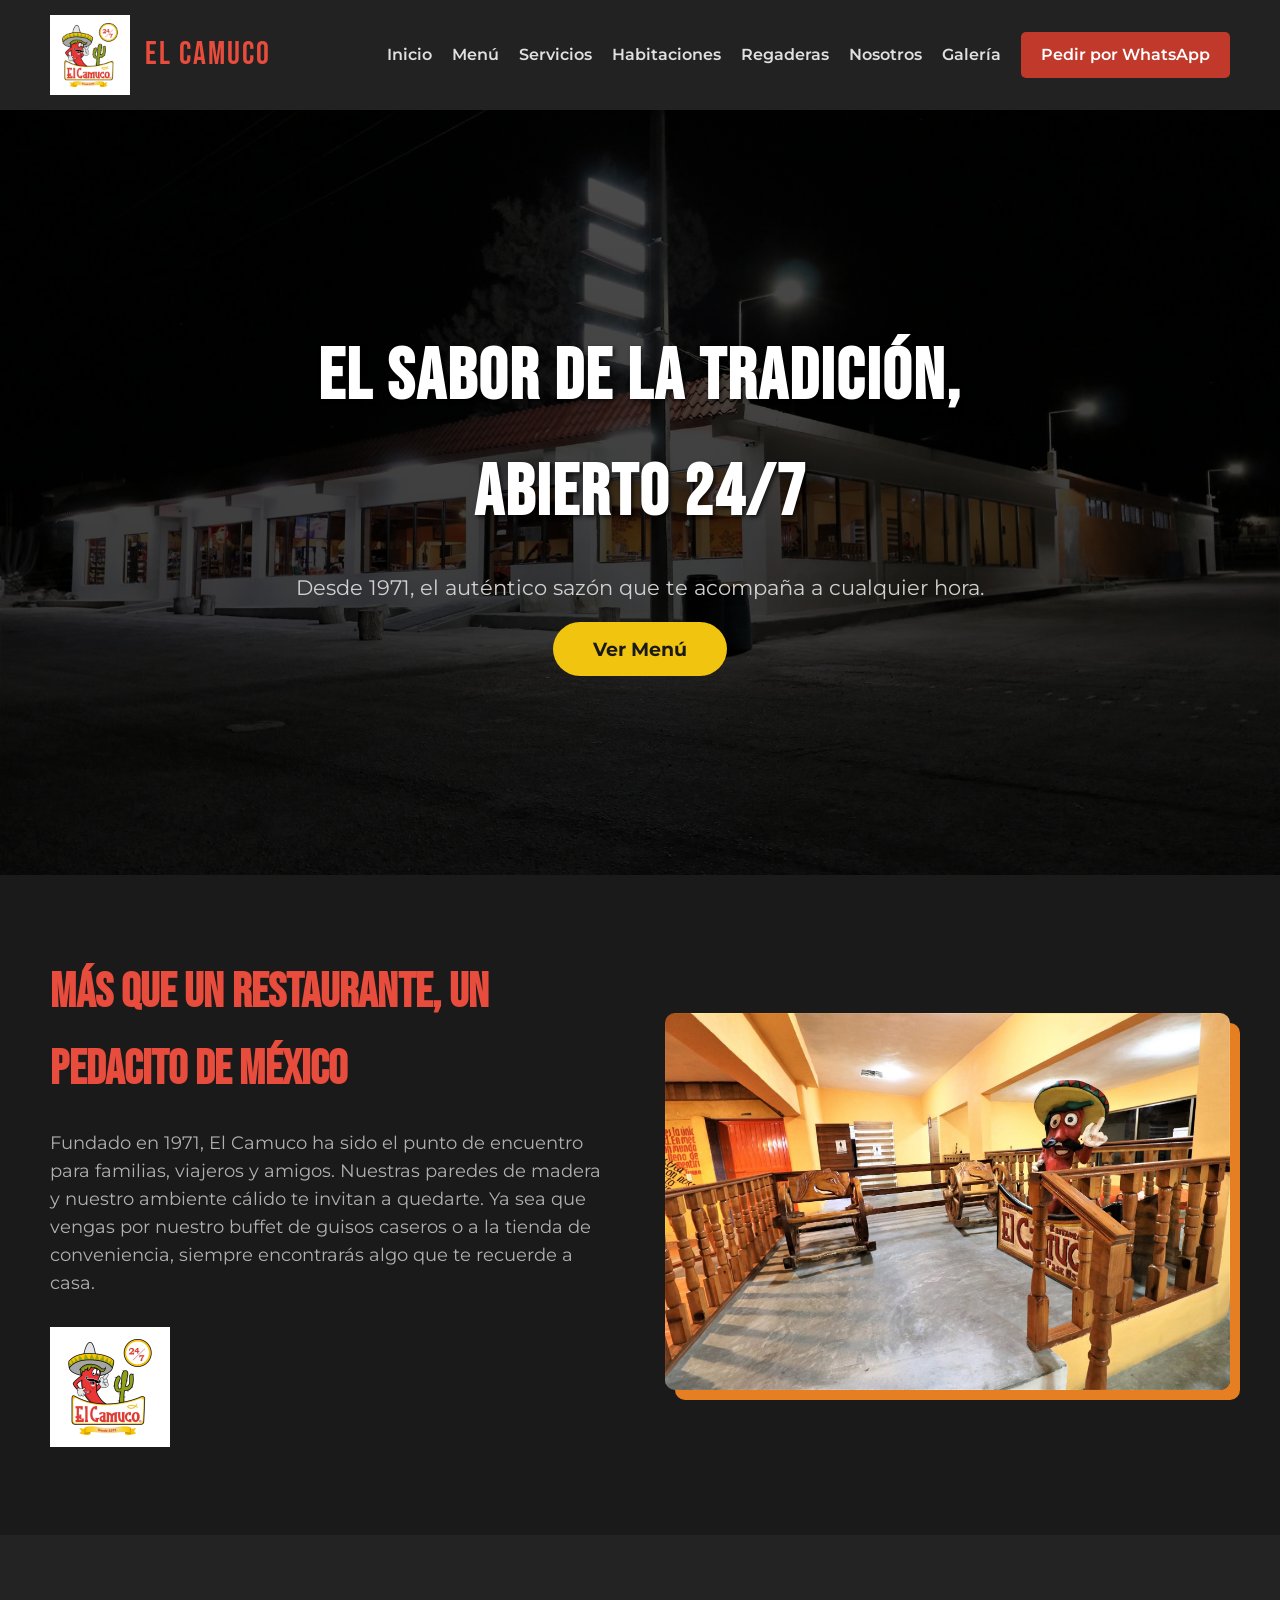
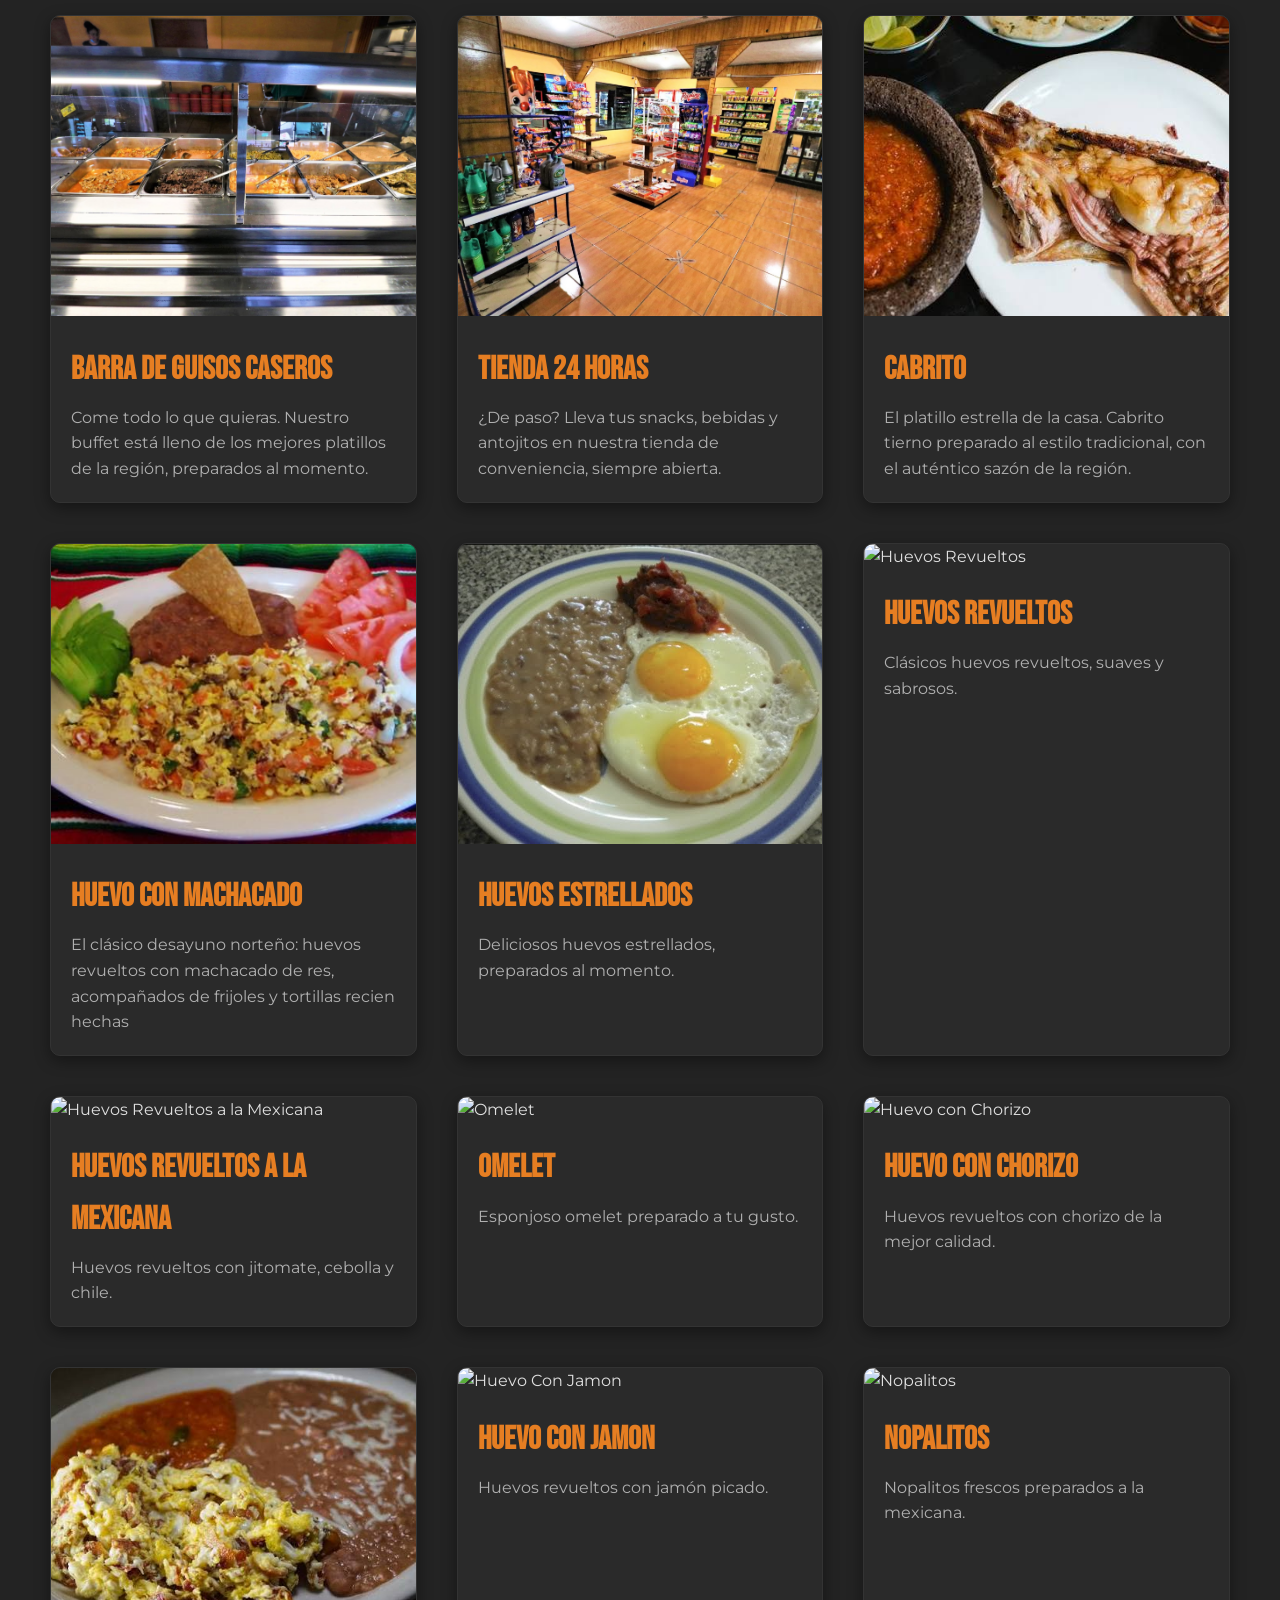
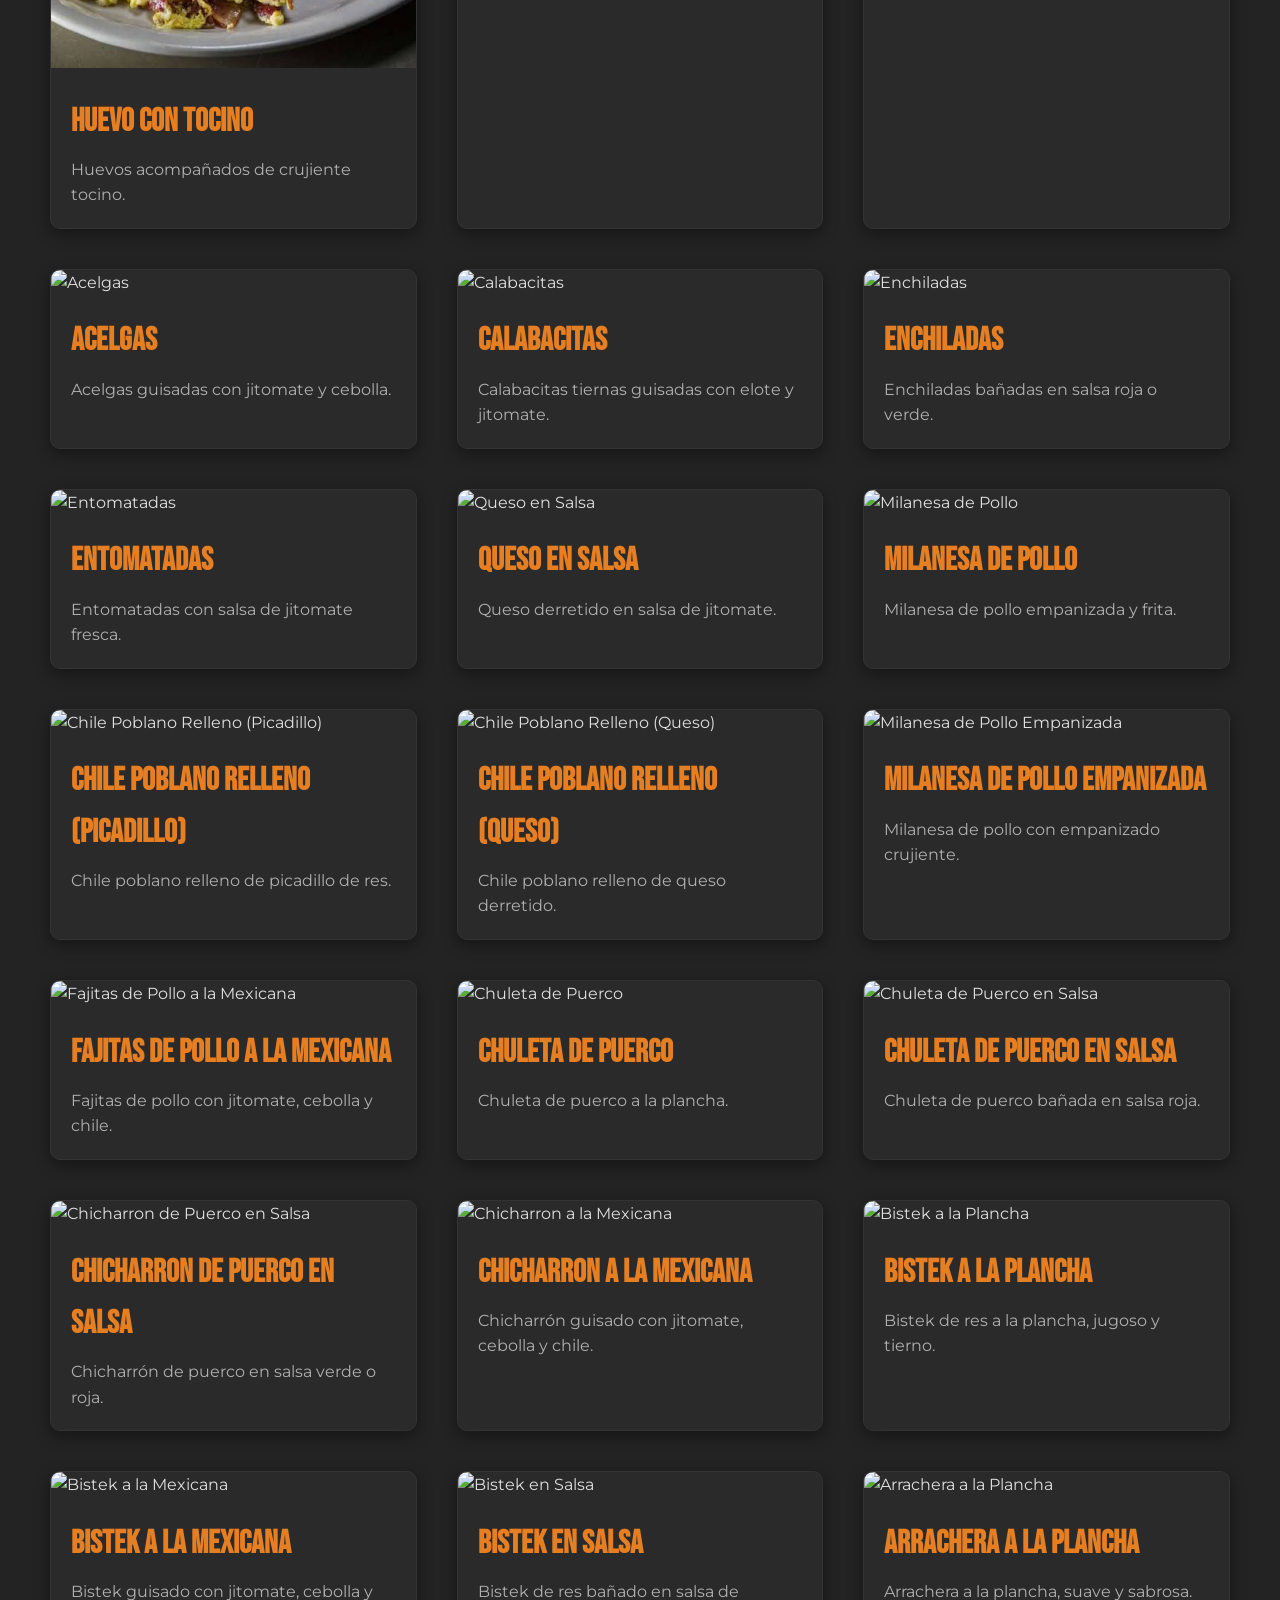
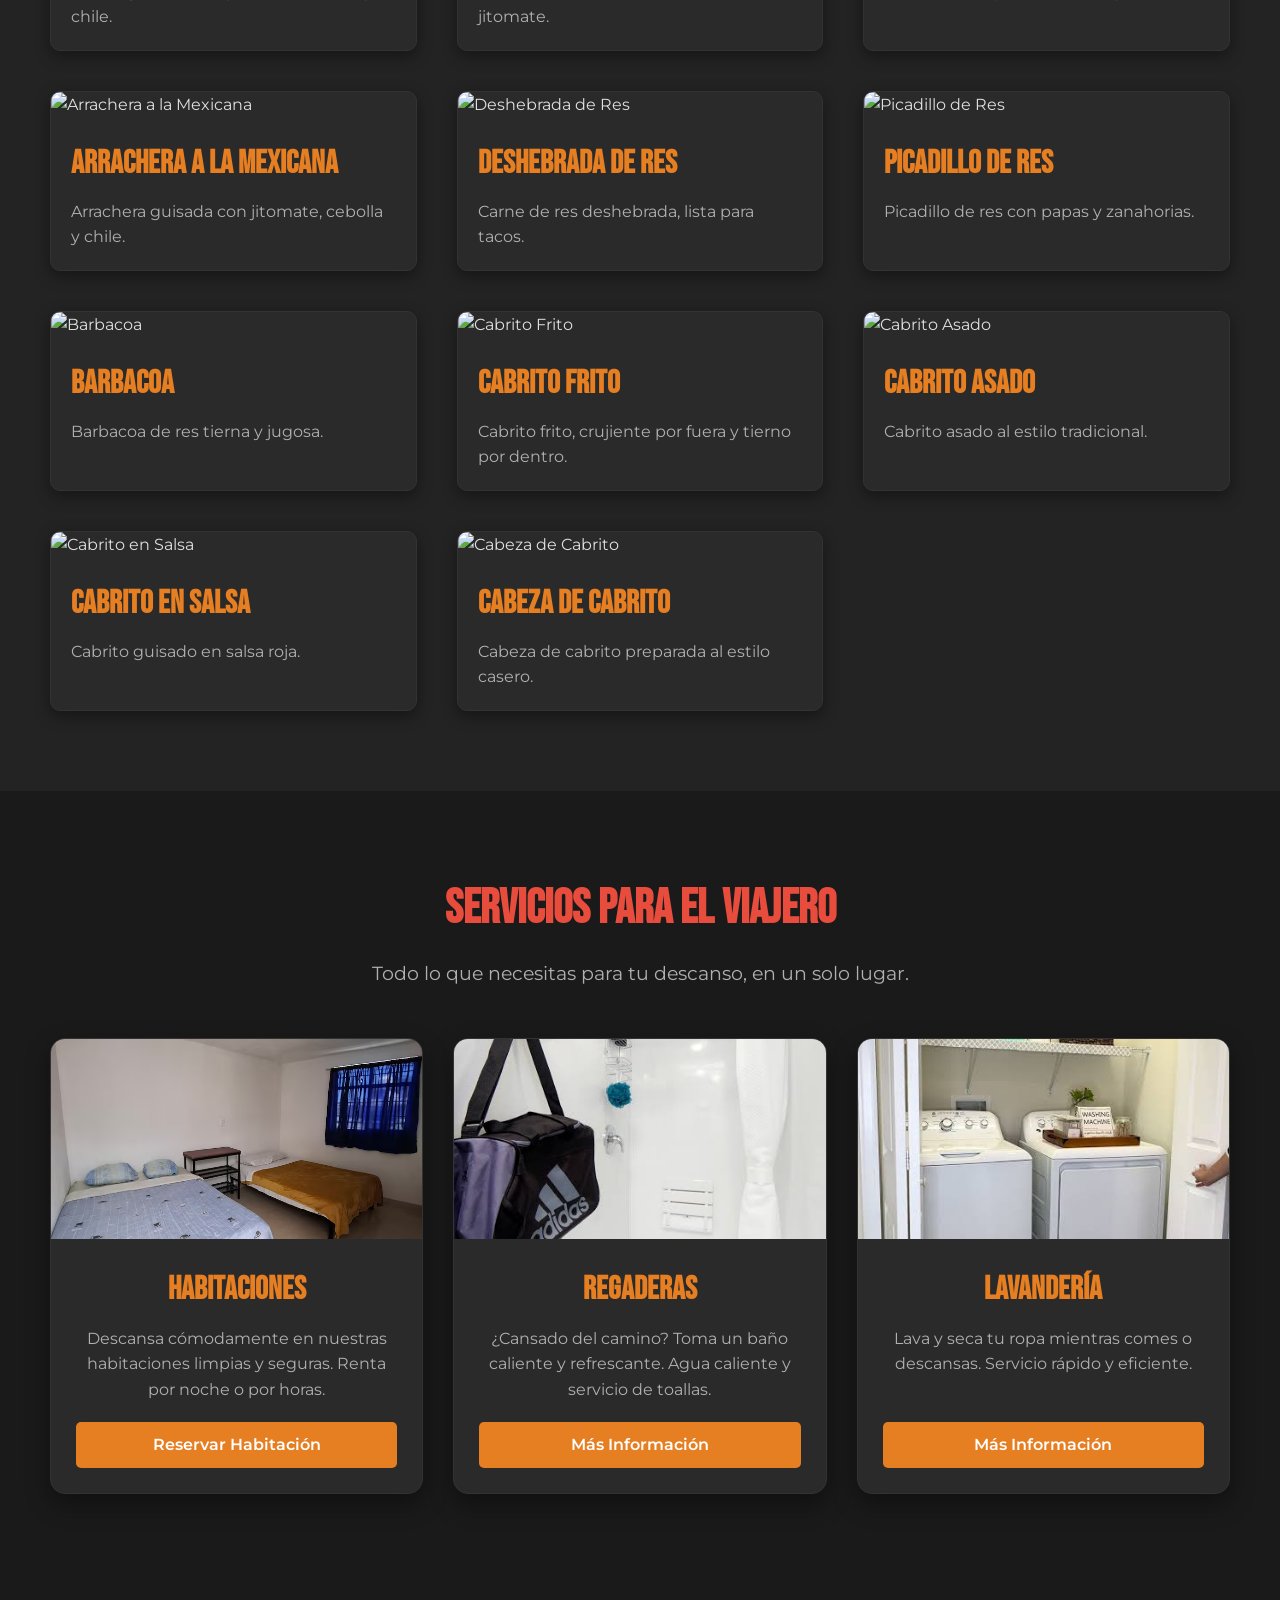
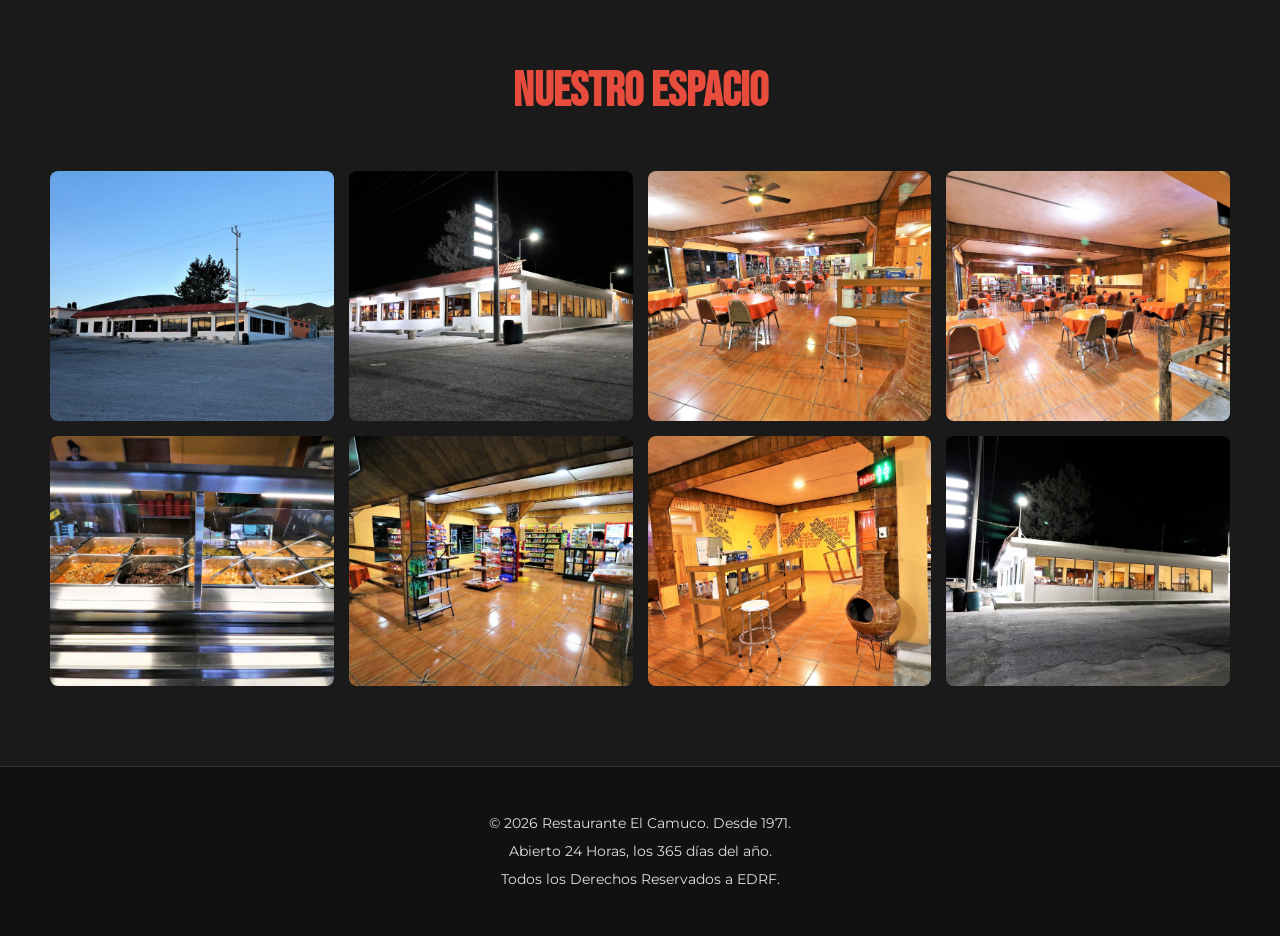
==== commit 8a3768f4: "Add files via upload" ====
--- a/index.html
+++ b/index.html
@@ -21,7 +21,7 @@
         </div>
         <nav>
             <input type="checkbox" id="menu-toggle" class="menu-toggle">
-            <label for="menu-toggle" class="hamburguesa" aria-label="Abrir menú">
+            <label for="menu-toggle" class="hamburguesa" aria-label="Abrir menú" aria-controls="menu-toggle">
                 <span></span><span></span><span></span>
             </label>
             <div class="menu-links">
@@ -318,6 +318,7 @@
     <footer id="contacto">
         <p>© 2026 Restaurante El Camuco. Desde 1971.</p>
         <p>Abierto 24 Horas, los 365 días del año.</p>
+        <p>Todos los Derechos Reservados a EDRF.</p>
     </footer>
 
 </body>
